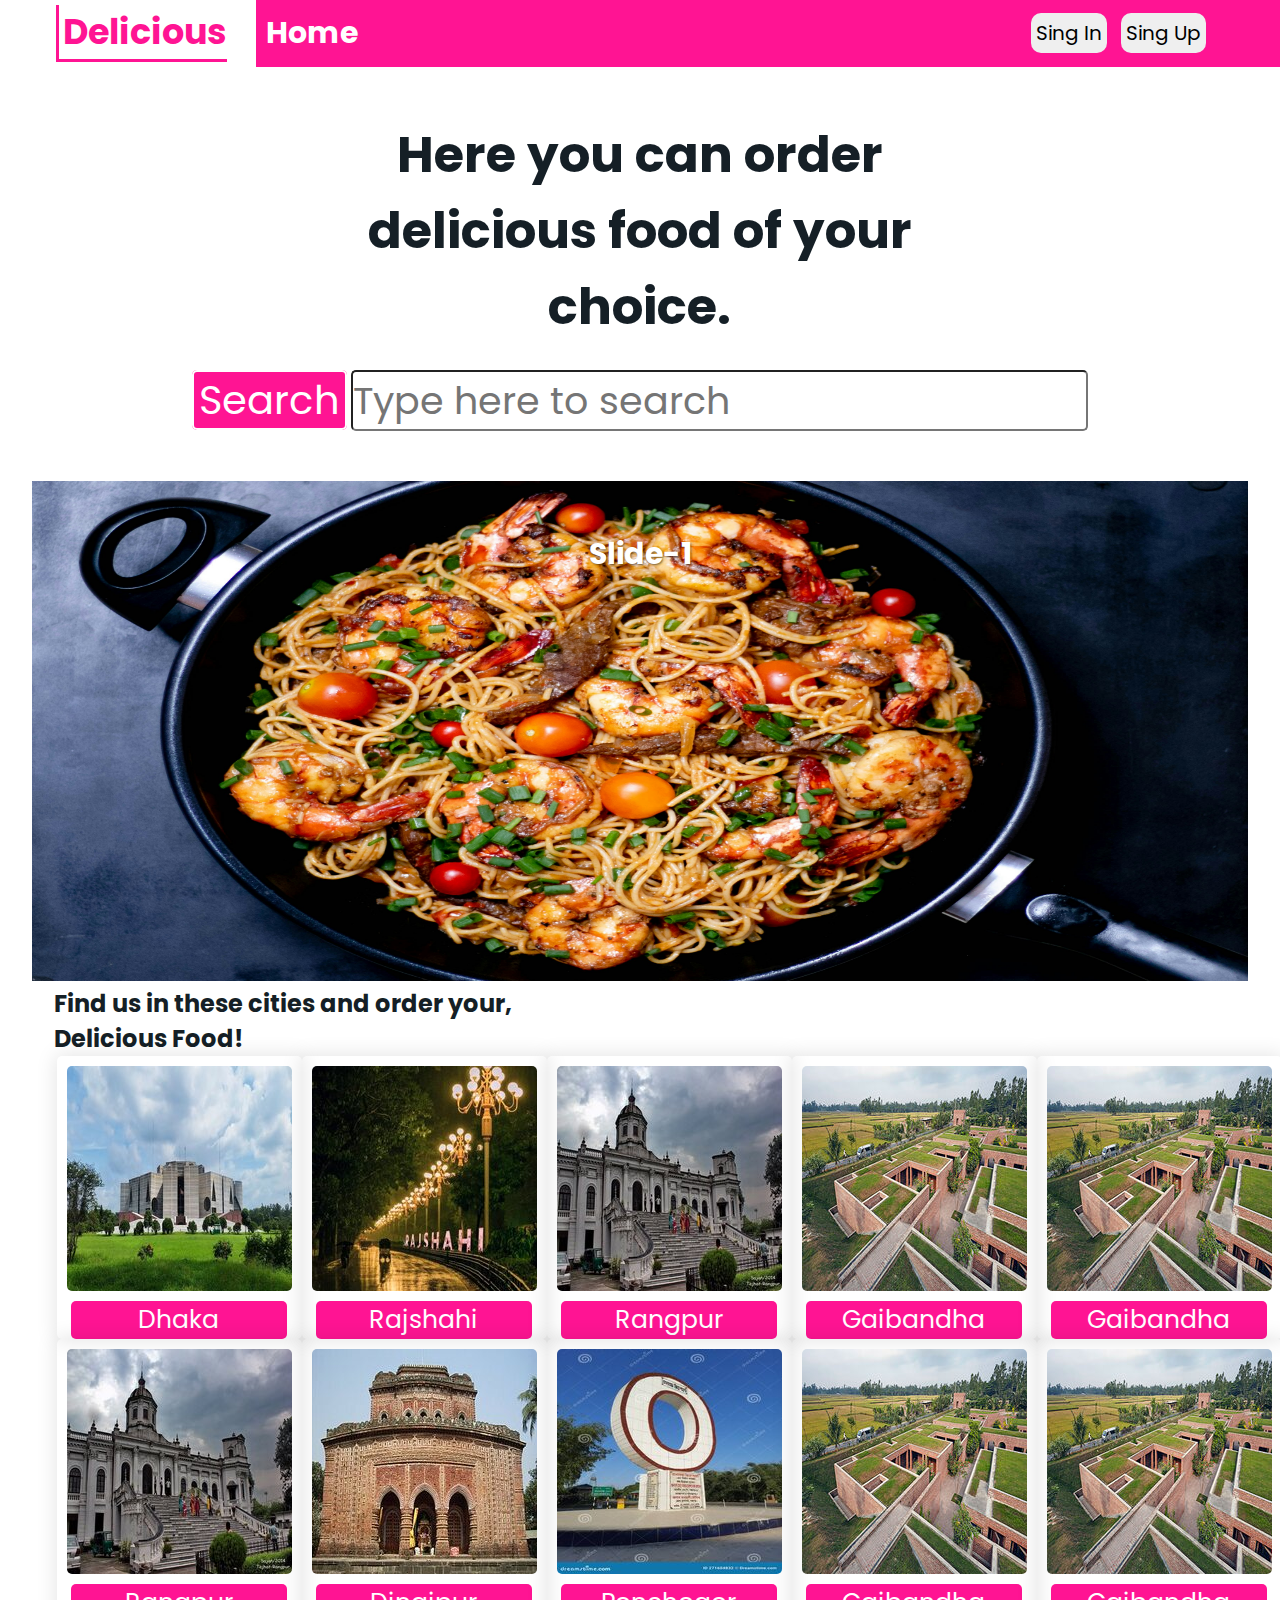
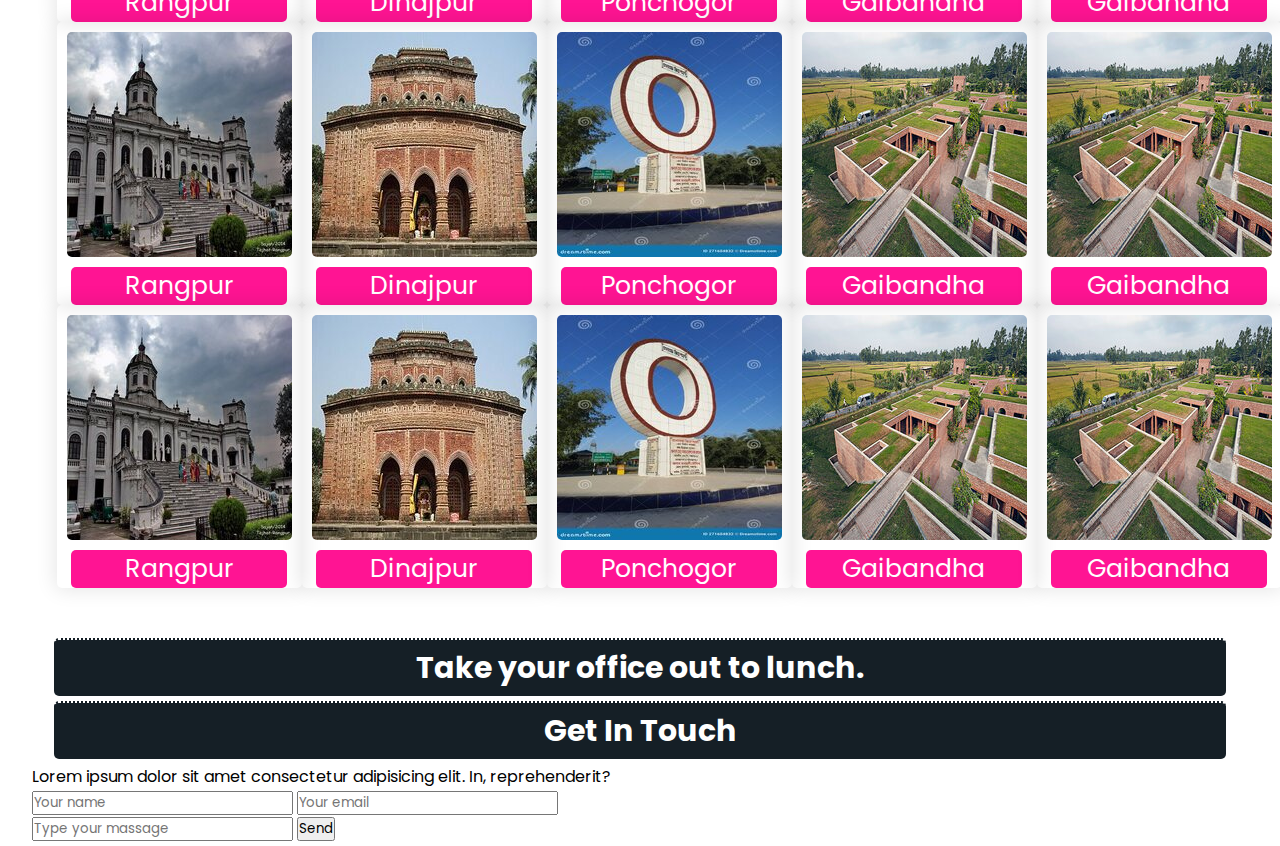
==== index.html @ 77c3c4f9 "new" ====
<!DOCTYPE html>
<html lang="en">
<head>
    <meta charset="UTF-8">
    <meta name="viewport" content="width=device-width, initial-scale=1.0">
    <title>Delicious Food</title>
    <link rel="stylesheet" href="style.css">
</head>
<body>

    <!-- header -->
    <header>
        <!-- >>>>>logo<<<<<< -->
        <div class="logo">
            <a href="index.html"><h1>Delicious</h1></a>
        </div>
        <!-- >>>>>logo close<<<<<< -->
        <div class="right-nav">
            <a href="index.html"><h1>Home</h1></a>
            <div class="button">
                <button>Sing In</button>
                <button>Sing Up</button>
            </div>
        </div>
    </header>
    <!-- header close -->


    <!-- search-input -->
    <div class="search-input">
        <h1>Here you can order delicious food of your choice.</h1>
        <div class="search">
            <label for="">Search</label>
            <input type="search" placeholder="Type here to search">
        </div>
    </div>
    <!-- search-input close-->

    <!-- food-slider -->
    <div class="slider-conteiner">
        <div class="slider">
            <figure>
                <div class="slide">
                    <a href="#" target="_blank"><h1>Slide-1</h1></a>
                    <img src="silderImage/image1.jpg" alt="Slide">
                </div>
                <div class="slide">
                    <a href="#" target="_blank"><h1>Slide-2</h1></a>
                    <img src="silderImage/image2.jpg" alt="">
                </div>
                <div class="slide">
                    <a href="#" target="_blank"><h1>Slide-3</h1></a>
                    <img src="silderImage/image3.jpg" alt="">
                </div>
                <div class="slide">
                    <a href="#" target="_blank"><h1>Slide-4</h1></a>
                    <img src="silderImage/image4.jpg" alt="">
                </div>
            </figure>
        </div>
    </div>
    <!-- food-slider -->


    <!-- Find us in these cities and order your Delicious Food! main-conteiner -->
    <div class="main-conteiner">
        <h2>Find us in these cities and order your, <p>Delicious Food!</p></h2>
        <div class="culom1">
            <!-- lalmonirhat-Picture -->
            <div class="city">
                <img src="image/dhaka.jpg"
                alt="Dhaka-Picture">
                <div class="city-name">
                    <a href="dhaka.html"
                    target="_blank">Dhaka</a>
                </div>
            </div>
            <div class="city">
                <img src="image/Rajshahi.jpg"
                alt="Rajshahi-picture">
                <div class="city-name">
                    <a href="rajshahi.html"
                    target="_blank">Rajshahi</a>
                </div>
            </div>
            <div class="city">
                <img src="image/Rangpur.jpg"
                alt="Rangpur-Picture">
                <div class="city-name">
                    <a href="rangpur.html"
                    target="_blank">Rangpur</a>
                </div>
            </div>
            <div class="city">
                <img src="image/gaibandh.jpg"
                alt="gaibandha-picture">
                <div class="city-name">
                    <a href="https://bn.wikipedia.org/wiki/%E0%A6%A6%E0%A6%BF%E0%A6%A8%E0%A6%BE%E0%A6%9C%E0%A6%AA%E0%A7%81%E0%A6%B0_%E0%A6%9C%E0%A7%87%E0%A6%B2%E0%A6%BE"
                    target="_blank">Gaibandha</a>
                </div>
            </div>
            <div class="city">
                <img src="image/gaibandh.jpg"
                alt="gaibandha-picture">
                <div class="city-name">
                    <a href="https://bn.wikipedia.org/wiki/%E0%A6%A6%E0%A6%BF%E0%A6%A8%E0%A6%BE%E0%A6%9C%E0%A6%AA%E0%A7%81%E0%A6%B0_%E0%A6%9C%E0%A7%87%E0%A6%B2%E0%A6%BE"
                    target="_blank">Gaibandha</a>
                </div>
            </div>
        </div>
        <div class="culom2">
            <!-- lalmonirhat-Picture -->
            <div class="city">
                <img src="image/Rangpur.jpg"
                alt="rangpur-Picture">
                <div class="city-name">
                    <a href="rangpur.html"
                    target="_blank">Rangpur</a>
                </div>
            </div>
            <div class="city">
                <img src="image/dinajpur.jpg"
                alt="dinajpur-picture">
                <div class="city-name">
                    <a href="Dinajpur.html"
                    target="_blank">Dinajpur</a>
                </div>
            </div>
            <div class="city">
                <img src="image/ponchogor.jpg"
                alt="ponchogor-Picture">
                <div class="city-name">
                    <a href="https://bn.wikipedia.org/wiki/%E0%A6%B2%E0%A6%BE%E0%A6%B2%E0%A6%AE%E0%A6%A8%E0%A6%BF%E0%A6%B0%E0%A6%B9%E0%A6%BE%E0%A6%9F_%E0%A6%9C%E0%A7%87%E0%A6%B2%E0%A6%BE"
                    target="_blank">Ponchogor</a>
                </div>
            </div>
            <div class="city">
                <img src="image/gaibandh.jpg"
                alt="gaibandha-picture">
                <div class="city-name">
                    <a href="https://bn.wikipedia.org/wiki/%E0%A6%A6%E0%A6%BF%E0%A6%A8%E0%A6%BE%E0%A6%9C%E0%A6%AA%E0%A7%81%E0%A6%B0_%E0%A6%9C%E0%A7%87%E0%A6%B2%E0%A6%BE"
                    target="_blank">Gaibandha</a>
                </div>
            </div>
            <div class="city">
                <img src="image/gaibandh.jpg"
                alt="gaibandha-picture">
                <div class="city-name">
                    <a href="https://bn.wikipedia.org/wiki/%E0%A6%A6%E0%A6%BF%E0%A6%A8%E0%A6%BE%E0%A6%9C%E0%A6%AA%E0%A7%81%E0%A6%B0_%E0%A6%9C%E0%A7%87%E0%A6%B2%E0%A6%BE"
                    target="_blank">Gaibandha</a>
                </div>
            </div>
        </div>
        <div class="culom1">
            <!-- lalmonirhat-Picture -->
            <div class="city">
                <img src="image/Rangpur.jpg"
                alt="rangpur-Picture">
                <div class="city-name">
                    <a href="rangpur.html"
                    target="_blank">Rangpur</a>
                </div>
            </div>
            <div class="city">
                <img src="image/dinajpur.jpg"
                alt="dinajpur-picture">
                <div class="city-name">
                    <a href="Dinajpur.html"
                    target="_blank">Dinajpur</a>
                </div>
            </div>
            <div class="city">
                <img src="image/ponchogor.jpg"
                alt="ponchogor-Picture">
                <div class="city-name">
                    <a href="https://bn.wikipedia.org/wiki/%E0%A6%B2%E0%A6%BE%E0%A6%B2%E0%A6%AE%E0%A6%A8%E0%A6%BF%E0%A6%B0%E0%A6%B9%E0%A6%BE%E0%A6%9F_%E0%A6%9C%E0%A7%87%E0%A6%B2%E0%A6%BE"
                    target="_blank">Ponchogor</a>
                </div>
            </div>
            <div class="city">
                <img src="image/gaibandh.jpg"
                alt="gaibandha-picture">
                <div class="city-name">
                    <a href="https://bn.wikipedia.org/wiki/%E0%A6%A6%E0%A6%BF%E0%A6%A8%E0%A6%BE%E0%A6%9C%E0%A6%AA%E0%A7%81%E0%A6%B0_%E0%A6%9C%E0%A7%87%E0%A6%B2%E0%A6%BE"
                    target="_blank">Gaibandha</a>
                </div>
            </div>
            <div class="city">
                <img src="image/gaibandh.jpg"
                alt="gaibandha-picture">
                <div class="city-name">
                    <a href="https://bn.wikipedia.org/wiki/%E0%A6%A6%E0%A6%BF%E0%A6%A8%E0%A6%BE%E0%A6%9C%E0%A6%AA%E0%A7%81%E0%A6%B0_%E0%A6%9C%E0%A7%87%E0%A6%B2%E0%A6%BE"
                    target="_blank">Gaibandha</a>
                </div>
            </div>
        </div>
        <div class="culom2">
            <!-- lalmonirhat-Picture -->
            <div class="city">
                <img src="image/Rangpur.jpg"
                alt="rangpur-Picture">
                <div class="city-name">
                    <a href="rangpur.html"
                    target="_blank">Rangpur</a>
                </div>
            </div>
            <div class="city">
                <img src="image/dinajpur.jpg"
                alt="dinajpur-picture">
                <div class="city-name">
                    <a href="Dinajpur.html"
                    target="_blank">Dinajpur</a>
                </div>
            </div>
            <div class="city">
                <img src="image/ponchogor.jpg"
                alt="ponchogor-Picture">
                <div class="city-name">
                    <a href="https://bn.wikipedia.org/wiki/%E0%A6%B2%E0%A6%BE%E0%A6%B2%E0%A6%AE%E0%A6%A8%E0%A6%BF%E0%A6%B0%E0%A6%B9%E0%A6%BE%E0%A6%9F_%E0%A6%9C%E0%A7%87%E0%A6%B2%E0%A6%BE"
                    target="_blank">Ponchogor</a>
                </div>
            </div>
            <div class="city">
                <img src="image/gaibandh.jpg"
                alt="gaibandha-picture">
                <div class="city-name">
                    <a href="https://bn.wikipedia.org/wiki/%E0%A6%A6%E0%A6%BF%E0%A6%A8%E0%A6%BE%E0%A6%9C%E0%A6%AA%E0%A7%81%E0%A6%B0_%E0%A6%9C%E0%A7%87%E0%A6%B2%E0%A6%BE"
                    target="_blank">Gaibandha</a>
                </div>
            </div>
            <div class="city">
                <img src="image/gaibandh.jpg"
                alt="gaibandha-picture">
                <div class="city-name">
                    <a href="https://bn.wikipedia.org/wiki/%E0%A6%A6%E0%A6%BF%E0%A6%A8%E0%A6%BE%E0%A6%9C%E0%A6%AA%E0%A7%81%E0%A6%B0_%E0%A6%9C%E0%A7%87%E0%A6%B2%E0%A6%BE"
                    target="_blank">Gaibandha</a>
                </div>
            </div>
        </div>

    <!-- footer-section -->
    <footer class="footer">
        <div class="footer-logo">
            <!-- top-footer open -->
            <div class="top-footer">
                <h1>Take your office out to lunch.</h1>

                
            </div>
            <!-- top-footer open -->
            <!-- buttom-footer open -->
            <div class="buttom-footer">
                <div class="user-massage">
                    <h1>Get In Touch</h1>
                    <span>Lorem ipsum dolor sit amet consectetur adipisicing elit. In, reprehenderit?</span>
                    <div class="input-box">
                        <div class="name-email">
                            <input id="name" type="text" placeholder="Your name" >
                            <input id="email" type="email" placeholder="Your email">
                        </div>
                        <input id="massage" type="text" placeholder="Type your massage" >
                        <input id="button" type="button" name="" value="Send">
                    </div>
                </div>
            </div>
            <!-- buttom-footer close -->
            <!-- <div class="logo">
                <h1>Delicious</h1>
            </div> -->
        </div>
    </footer>
</body>
</html>
---- style.css ----
@import url('https://fonts.googleapis.com/css2?family=Oswald:wght@700&family=Poppins:ital,wght@0,200;0,300;0,400;0,500;0,700;0,800;0,900;1,700&display=swap');
*{
    margin: 0%;
    padding: 0%;
    font-family: 'Poppins', sans-serif;

}
:root{
    --color1: #FF1493;
    --color2: #EE82EE;
    --color3: #ffffff;
    --color4: #151f26;
    --color5: red;
}
header{
    background-color: var(--color1);
    width: 100%;
    display: flex;
    position: sticky;
    top: 0%;
    /* z-index: 100; */
}
.right-nav{
    width: 75%;
    justify-content: space-between;
    /* background-color: #151f26; */
    display: flex;
}
button{
    font-size: 20px;
    border-radius: 10px;
    border: none;
    margin-top: 13px;
    margin-right: 10px;
    padding: 5px;
    font-family: 'Poppins', sans-serif;
    transition: 0.8s;
}
.button button:hover{
    background-color: var(--color1);
    color: var(--color3);
    border: 0.1px solid #ffffff;
}
.right-nav h1{
    cursor: pointer;
    color: var(--color3);
    display: inline-block;
    font-size: 30px;
    margin-left: 10px;
    margin-top: 10px;
    font-family: 'Poppins', sans-serif;
}
.logo{
    width: 20%;
    background-color: var(--color3);
    align-items: center;
}
.logo h1{
    /* font-family: 'Oswald', sans-serif; */
    font-family: 'Poppins', sans-serif;
    font-size: 35px;
    color: var(--color1);
    margin: 5px 0px 5px 56px;
    padding: 0px 0px 1px 4px;
    /* text-align: center; */
    display: inline-block;
    border-left: 3px solid #FF1493;
    border-bottom: 3px solid #FF1493;
    cursor: pointer;
}

.logo h1:hover{
    color: rgb(255, 0, 0);
    border-color: rgb(255, 0, 0);
    transition: 0.8s;
}
.search-input{
    width: 80%;
    /* background-color: aqua; */
    margin:50px auto;
}
.search-input h1{
    font-size: 50px;
    text-align: center;
    width: 70%;
    margin: 2px auto;
    padding-bottom: 20px;
    font-family: 'Poppins', sans-serif;
    transition: 0.8s;
    color: var(--color4);
}
.search-input h1:hover{
    color: var(--color1);
}
.search{
    /* align-items: center; */
    margin: 5px auto;
    text-align: center;
    display: block;
}
.search label{
    background-color: var(--color1);
    border: 2px solid;
    color: var(--color3);
    font-size: 40px;
    transition: 0.9s;
    border-radius: 5px;
    padding: 0px 5px;

}
.search input{
    font-size: 38px;
    border-radius: 5px;
    /* border-left: none; */
}
.search label:hover{
    color: var(--color1);
    background-color: var(--color3);
}
/* 
*{
    margin: 0;
    padding: 0; 
} */
.slider-conteiner{
    width: 95%;
    margin: auto;
}
.slider{
    width: 100%;
    height: 500px;
    overflow: hidden;
    margin: 5px auto;
}
figure{
    position: relative;
    /* top: 20px; */
    width: 400%; /*width dikali slide*/
    animation: 30s slide infinite;
}
.slide{
    position: relative;
    width: 25%;/*width dibagi slide*/
    float: left;
}
.slide h1{
    position: absolute;
    font-size: 30px;
    width: 100%;
    color: #ffff;
    text-align: center;
    margin-top: 50px;
    text-shadow: 1px 1px 2px rgba(0, 0, 0, 0.5);
}
.slider img{
    /* top: 20%; */
    width: 100%;
    height: 500px;
}
@keyframes slide{
    0%{
        left: 0;
    }
    10%{
        left: 0;
    }
    20%{
        left:-100%;
    }
    30%{
        left:-100%;
    }
    40%{
        left:-200%;
    }
    50%{
        left:-200%;
    }
    55%{
        left:-300%;
    }
    65%{
        left:-300%;
    }
    66%{
        left:-300%;
    }
    74%{
        left:-200%;
    }
    75%{
        left:-200%;
    }
    85%{
        left:-100%;
    }
    90%{
        left:0;
    }
    100%{
        left:0;
    }
}
/* text-align: center;
align-item:center;
margin:auto; */
.main-conteiner{
    width: 95%;
    margin: 5px auto;
    /* background-color: #151f26; */
}
.main-conteiner h2{
    font-family: 'Poppins', sans-serif;
    display:block;
    cursor: pointer;
    padding-left: 22px;
    color: var(--color4);
}
.main-conteiner p{
    transition: 0.8s;
    display: block;
}
.main-conteiner p:hover{
    font-size: 25px;
    color: var(--color1);
}
.main-conteiner h1{
    top: 100px;
    font-size: 30px;
    background-color: var(--color4);
    font-family: 'Poppins', sans-serif;
    margin: 5px 22px;
    padding: 5px;
    text-align: center;
    color: var(--color3);
    transition: 0.9s;
    border-radius: 5px; 
}
.main-conteiner h1:hover{
    background-color: var(--color2);
    color: var(--color4);
}
.main-conteiner .city{
    /* margin: 20px; */
    /* width: ; */
    box-shadow: 0 0 20px 2px rgba(0, 0, 0, .1);
    transition: 1s;
    border-radius: 5px;
    /* height: 270px; */
    /* background-color: #151f26;  */
}
.main-conteiner .city img{
    /* border: 2px solid #151f26; */
    margin: 10px;
    /* margin-top: 5px; */
    border-radius: 5px;
    display: block;
}
.main-conteiner .city:hover{
    transform: scale(1.1);
    /* z-index: 2; */
}
.main-conteiner .city .city-name a{
    font-family: 'Poppins', sans-serif;
    margin-left: 14px;
    margin-top: 5px;
    text-decoration: none;
    display: block;
    width: 88%;
    font-size: 25px;
    border: none;
    margin-right: 13px;
    border-radius: 5px;
    color: var(--color3);
    text-align: center;
    transition: 0.8s;
    background-color: var(--color1);
}
.main-conteiner .city .city-name a:hover{
    color: var(--color1);
    background-color: var(--color3);
    border: 2px solid #FF1493;
}
.culom1, .culom2, .culom3{
    display: flex;
    /* margin-top: 10px; */
    align-items: center;
    padding-left: 25px;
}
.culom1-2,.culom2-2, .culom2-3{
    margin: 0px auto;
    width: 96%;
    display: flex;
    /* background-color: #151f26; */
    text-align: center;
    /* padding-left: 270px; */
}


/* footer menu */
/* footer menu */
/* footer menu */
/* footer menu */
.footer{
    width: 100%;
    /* height: 50vh; */
    /* background-color: var(--color4); */
    margin-top: 50px;
}
.footer h1{
    text-align: center;
    border-top: 2px dotted;
}
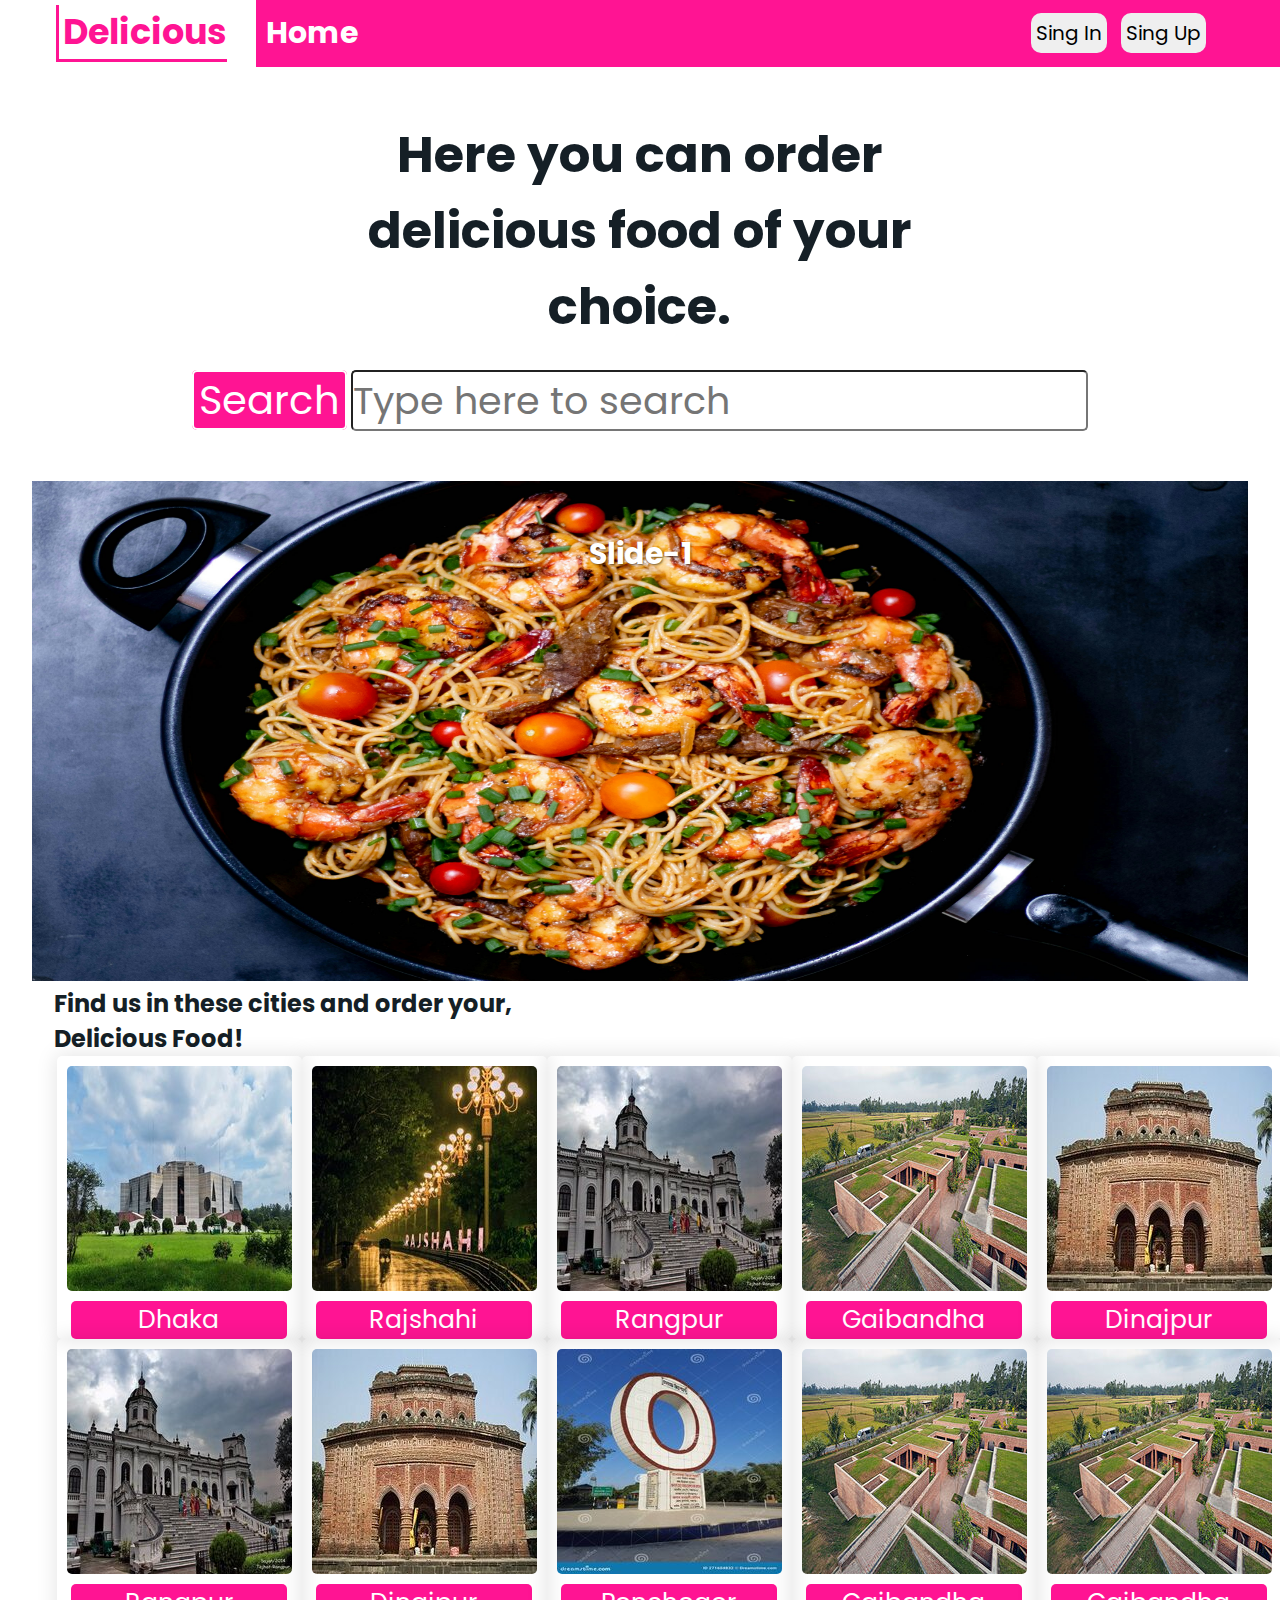
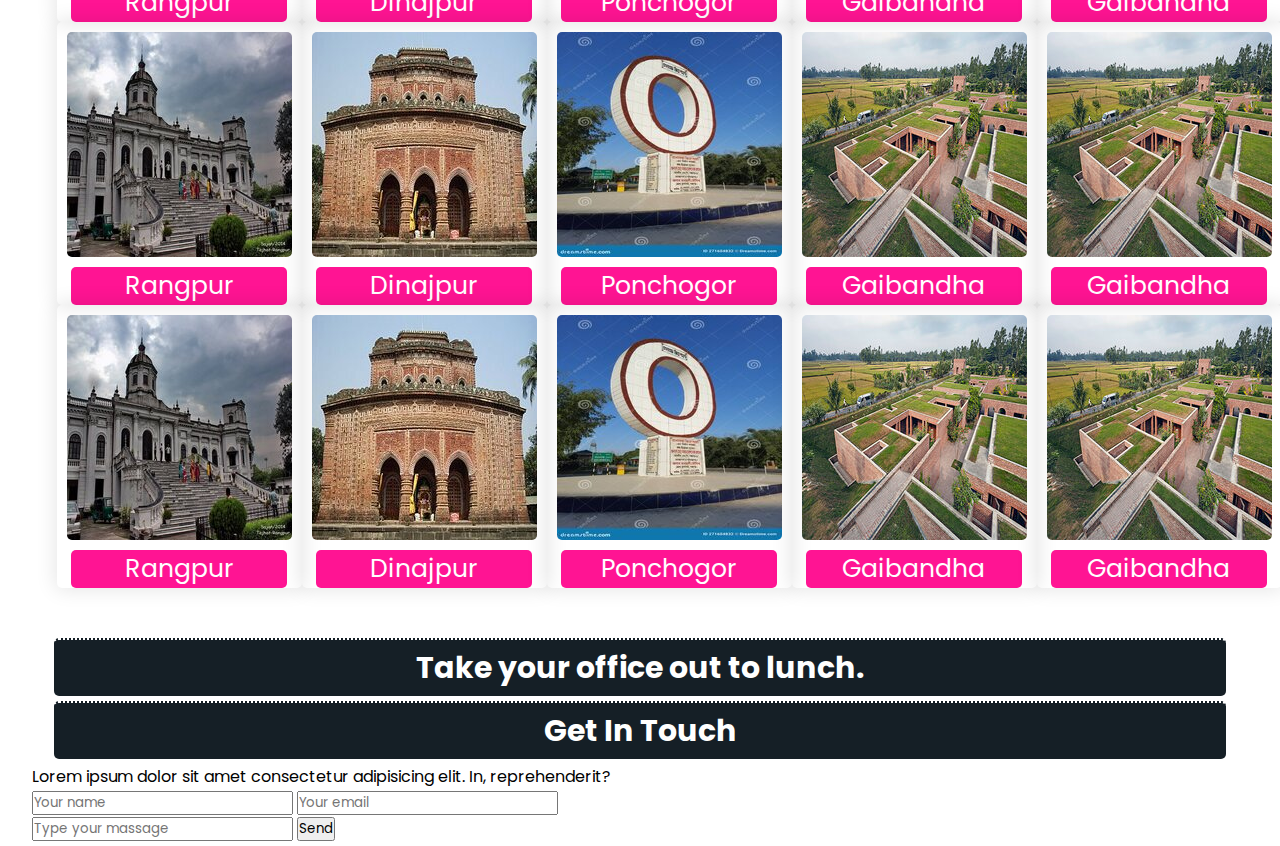
==== commit ee73e80d: "new" ====
--- a/index.html
+++ b/index.html
@@ -95,16 +95,16 @@
                 <img src="image/gaibandh.jpg"
                 alt="gaibandha-picture">
                 <div class="city-name">
-                    <a href="https://bn.wikipedia.org/wiki/%E0%A6%A6%E0%A6%BF%E0%A6%A8%E0%A6%BE%E0%A6%9C%E0%A6%AA%E0%A7%81%E0%A6%B0_%E0%A6%9C%E0%A7%87%E0%A6%B2%E0%A6%BE"
-                    target="_blank">Gaibandha</a>
-                </div>
-            </div>
-            <div class="city">
-                <img src="image/gaibandh.jpg"
-                alt="gaibandha-picture">
-                <div class="city-name">
-                    <a href="https://bn.wikipedia.org/wiki/%E0%A6%A6%E0%A6%BF%E0%A6%A8%E0%A6%BE%E0%A6%9C%E0%A6%AA%E0%A7%81%E0%A6%B0_%E0%A6%9C%E0%A7%87%E0%A6%B2%E0%A6%BE"
-                    target="_blank">Gaibandha</a>
+                    <a href="gaibandha.html"
+                    target="_blank">Gaibandha</a>
+                </div>
+            </div>
+            <div class="city">
+                <img src="image/dinajpur.jpg"
+                alt="Dinajpur-picture">
+                <div class="city-name">
+                    <a href="dinajpur.html"
+                    target="_blank">Dinajpur</a>
                 </div>
             </div>
         </div>
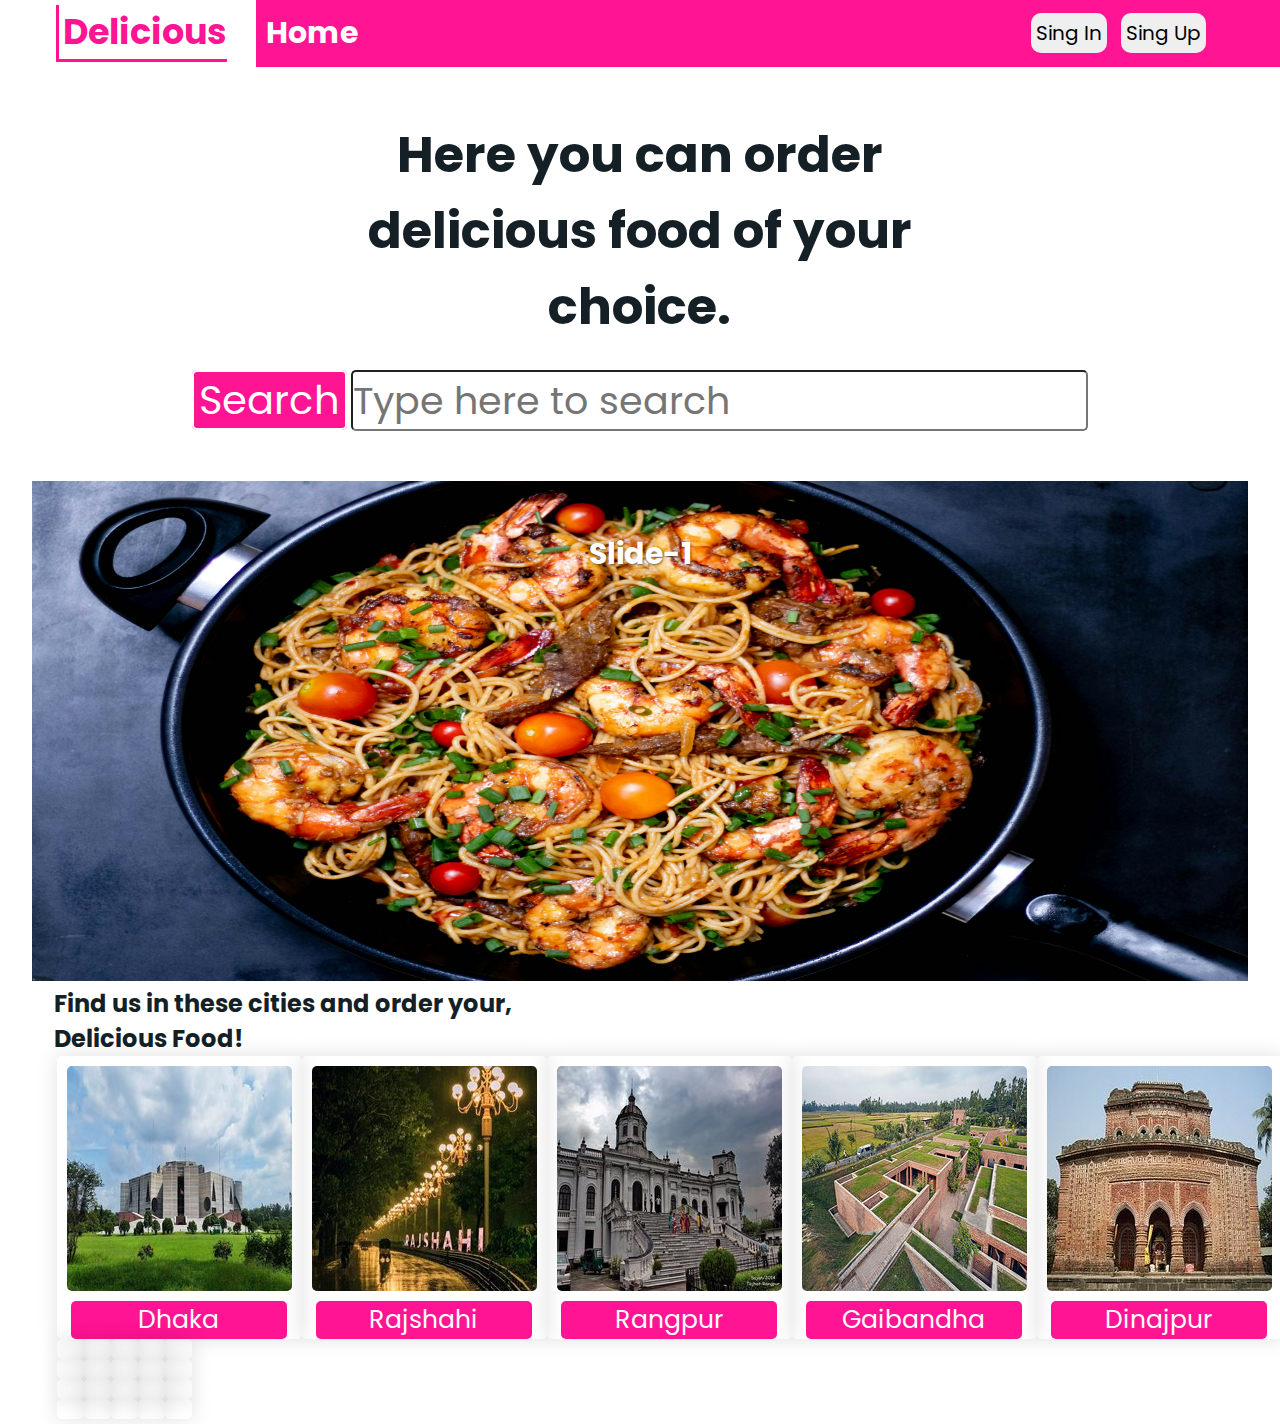
==== commit 0400439a: "new" ====
--- a/index.html
+++ b/index.html
@@ -66,7 +66,6 @@
     <div class="main-conteiner">
         <h2>Find us in these cities and order your, <p>Delicious Food!</p></h2>
         <div class="culom1">
-            <!-- lalmonirhat-Picture -->
             <div class="city">
                 <img src="image/dhaka.jpg"
                 alt="Dhaka-Picture">
@@ -109,165 +108,177 @@
             </div>
         </div>
         <div class="culom2">
-            <!-- lalmonirhat-Picture -->
-            <div class="city">
-                <img src="image/Rangpur.jpg"
-                alt="rangpur-Picture">
-                <div class="city-name">
-                    <a href="rangpur.html"
-                    target="_blank">Rangpur</a>
-                </div>
-            </div>
-            <div class="city">
-                <img src="image/dinajpur.jpg"
-                alt="dinajpur-picture">
-                <div class="city-name">
-                    <a href="Dinajpur.html"
-                    target="_blank">Dinajpur</a>
-                </div>
-            </div>
-            <div class="city">
-                <img src="image/ponchogor.jpg"
-                alt="ponchogor-Picture">
-                <div class="city-name">
-                    <a href="https://bn.wikipedia.org/wiki/%E0%A6%B2%E0%A6%BE%E0%A6%B2%E0%A6%AE%E0%A6%A8%E0%A6%BF%E0%A6%B0%E0%A6%B9%E0%A6%BE%E0%A6%9F_%E0%A6%9C%E0%A7%87%E0%A6%B2%E0%A6%BE"
-                    target="_blank">Ponchogor</a>
-                </div>
-            </div>
-            <div class="city">
-                <img src="image/gaibandh.jpg"
-                alt="gaibandha-picture">
-                <div class="city-name">
-                    <a href="https://bn.wikipedia.org/wiki/%E0%A6%A6%E0%A6%BF%E0%A6%A8%E0%A6%BE%E0%A6%9C%E0%A6%AA%E0%A7%81%E0%A6%B0_%E0%A6%9C%E0%A7%87%E0%A6%B2%E0%A6%BE"
-                    target="_blank">Gaibandha</a>
-                </div>
-            </div>
-            <div class="city">
-                <img src="image/gaibandh.jpg"
-                alt="gaibandha-picture">
-                <div class="city-name">
-                    <a href="https://bn.wikipedia.org/wiki/%E0%A6%A6%E0%A6%BF%E0%A6%A8%E0%A6%BE%E0%A6%9C%E0%A6%AA%E0%A7%81%E0%A6%B0_%E0%A6%9C%E0%A7%87%E0%A6%B2%E0%A6%BE"
-                    target="_blank">Gaibandha</a>
+            <div class="city">
+                <img src="image/"
+                alt="">
+                <div class="city-name">
+                    <a href="#"
+                    target="_blank"></a>
+                </div>
+            </div>
+            <div class="city">
+                <img src="image/"
+                alt="">
+                <div class="city-name">
+                    <a href="#"
+                    target="_blank"></a>
+                </div>
+            </div>
+            <div class="city">
+                <img src="image/"
+                alt="">
+                <div class="city-name">
+                    <a href="#"
+                    target="_blank"></a>
+                </div>
+            </div>
+            <div class="city">
+                <img src="image/"
+                alt="">
+                <div class="city-name">
+                    <a href="#"
+                    target="_blank"></a>
+                </div>
+            </div>
+            <div class="city">
+                <img src="image/"
+                alt="">
+                <div class="city-name">
+                    <a href="#"
+                    target="_blank"></a>
                 </div>
             </div>
         </div>
         <div class="culom1">
-            <!-- lalmonirhat-Picture -->
-            <div class="city">
-                <img src="image/Rangpur.jpg"
-                alt="rangpur-Picture">
-                <div class="city-name">
-                    <a href="rangpur.html"
-                    target="_blank">Rangpur</a>
-                </div>
-            </div>
-            <div class="city">
-                <img src="image/dinajpur.jpg"
-                alt="dinajpur-picture">
-                <div class="city-name">
-                    <a href="Dinajpur.html"
-                    target="_blank">Dinajpur</a>
-                </div>
-            </div>
-            <div class="city">
-                <img src="image/ponchogor.jpg"
-                alt="ponchogor-Picture">
-                <div class="city-name">
-                    <a href="https://bn.wikipedia.org/wiki/%E0%A6%B2%E0%A6%BE%E0%A6%B2%E0%A6%AE%E0%A6%A8%E0%A6%BF%E0%A6%B0%E0%A6%B9%E0%A6%BE%E0%A6%9F_%E0%A6%9C%E0%A7%87%E0%A6%B2%E0%A6%BE"
-                    target="_blank">Ponchogor</a>
-                </div>
-            </div>
-            <div class="city">
-                <img src="image/gaibandh.jpg"
-                alt="gaibandha-picture">
-                <div class="city-name">
-                    <a href="https://bn.wikipedia.org/wiki/%E0%A6%A6%E0%A6%BF%E0%A6%A8%E0%A6%BE%E0%A6%9C%E0%A6%AA%E0%A7%81%E0%A6%B0_%E0%A6%9C%E0%A7%87%E0%A6%B2%E0%A6%BE"
-                    target="_blank">Gaibandha</a>
-                </div>
-            </div>
-            <div class="city">
-                <img src="image/gaibandh.jpg"
-                alt="gaibandha-picture">
-                <div class="city-name">
-                    <a href="https://bn.wikipedia.org/wiki/%E0%A6%A6%E0%A6%BF%E0%A6%A8%E0%A6%BE%E0%A6%9C%E0%A6%AA%E0%A7%81%E0%A6%B0_%E0%A6%9C%E0%A7%87%E0%A6%B2%E0%A6%BE"
-                    target="_blank">Gaibandha</a>
+            <div class="city">
+                <img src="image/"
+                alt="">
+                <div class="city-name">
+                    <a href="#"
+                    target="_blank"></a>
+                </div>
+            </div>
+            <div class="city">
+                <img src="image/"
+                alt="">
+                <div class="city-name">
+                    <a href="#"
+                    target="_blank"></a>
+                </div>
+            </div>
+            <div class="city">
+                <img src="image/"
+                alt="">
+                <div class="city-name">
+                    <a href="#"
+                    target="_blank"></a>
+                </div>
+            </div>
+            <div class="city">
+                <img src="image/"
+                alt="">
+                <div class="city-name">
+                    <a href="#"
+                    target="_blank"></a>
+                </div>
+            </div>
+            <div class="city">
+                <img src="image/"
+                alt="">
+                <div class="city-name">
+                    <a href="#"
+                    target="_blank"></a>
                 </div>
             </div>
         </div>
         <div class="culom2">
-            <!-- lalmonirhat-Picture -->
-            <div class="city">
-                <img src="image/Rangpur.jpg"
-                alt="rangpur-Picture">
-                <div class="city-name">
-                    <a href="rangpur.html"
-                    target="_blank">Rangpur</a>
-                </div>
-            </div>
-            <div class="city">
-                <img src="image/dinajpur.jpg"
-                alt="dinajpur-picture">
-                <div class="city-name">
-                    <a href="Dinajpur.html"
-                    target="_blank">Dinajpur</a>
-                </div>
-            </div>
-            <div class="city">
-                <img src="image/ponchogor.jpg"
-                alt="ponchogor-Picture">
-                <div class="city-name">
-                    <a href="https://bn.wikipedia.org/wiki/%E0%A6%B2%E0%A6%BE%E0%A6%B2%E0%A6%AE%E0%A6%A8%E0%A6%BF%E0%A6%B0%E0%A6%B9%E0%A6%BE%E0%A6%9F_%E0%A6%9C%E0%A7%87%E0%A6%B2%E0%A6%BE"
-                    target="_blank">Ponchogor</a>
-                </div>
-            </div>
-            <div class="city">
-                <img src="image/gaibandh.jpg"
-                alt="gaibandha-picture">
-                <div class="city-name">
-                    <a href="https://bn.wikipedia.org/wiki/%E0%A6%A6%E0%A6%BF%E0%A6%A8%E0%A6%BE%E0%A6%9C%E0%A6%AA%E0%A7%81%E0%A6%B0_%E0%A6%9C%E0%A7%87%E0%A6%B2%E0%A6%BE"
-                    target="_blank">Gaibandha</a>
-                </div>
-            </div>
-            <div class="city">
-                <img src="image/gaibandh.jpg"
-                alt="gaibandha-picture">
-                <div class="city-name">
-                    <a href="https://bn.wikipedia.org/wiki/%E0%A6%A6%E0%A6%BF%E0%A6%A8%E0%A6%BE%E0%A6%9C%E0%A6%AA%E0%A7%81%E0%A6%B0_%E0%A6%9C%E0%A7%87%E0%A6%B2%E0%A6%BE"
-                    target="_blank">Gaibandha</a>
-                </div>
-            </div>
-        </div>
-
-    <!-- footer-section -->
-    <footer class="footer">
-        <div class="footer-logo">
-            <!-- top-footer open -->
-            <div class="top-footer">
-                <h1>Take your office out to lunch.</h1>
-
-                
-            </div>
-            <!-- top-footer open -->
-            <!-- buttom-footer open -->
-            <div class="buttom-footer">
-                <div class="user-massage">
-                    <h1>Get In Touch</h1>
-                    <span>Lorem ipsum dolor sit amet consectetur adipisicing elit. In, reprehenderit?</span>
-                    <div class="input-box">
-                        <div class="name-email">
-                            <input id="name" type="text" placeholder="Your name" >
-                            <input id="email" type="email" placeholder="Your email">
-                        </div>
-                        <input id="massage" type="text" placeholder="Type your massage" >
-                        <input id="button" type="button" name="" value="Send">
-                    </div>
-                </div>
-            </div>
+            <div class="city">
+                <img src="image/"
+                alt="">
+                <div class="city-name">
+                    <a href="#"
+                    target="_blank"></a>
+                </div>
+            </div>
+            <div class="city">
+                <img src="image/"
+                alt="">
+                <div class="city-name">
+                    <a href="#"
+                    target="_blank"></a>
+                </div>
+            </div>
+            <div class="city">
+                <img src="image/"
+                alt="">
+                <div class="city-name">
+                    <a href="#"
+                    target="_blank"></a>
+                </div>
+            </div>
+            <div class="city">
+                <img src="image/"
+                alt="">
+                <div class="city-name">
+                    <a href="#"
+                    target="_blank"></a>
+                </div>
+            </div>
+            <div class="city">
+                <img src="image/"
+                alt="">
+                <div class="city-name">
+                    <a href="#"
+                    target="_blank"></a>
+                </div>
+            </div>
+        </div>
+        <div class="culom1">
+            <div class="city">
+                <img src="image/"
+                alt="">
+                <div class="city-name">
+                    <a href="#"
+                    target="_blank"></a>
+                </div>
+            </div>
+            <div class="city">
+                <img src="image/"
+                alt="">
+                <div class="city-name">
+                    <a href="#"
+                    target="_blank"></a>
+                </div>
+            </div>
+            <div class="city">
+                <img src="image/"
+                alt="">
+                <div class="city-name">
+                    <a href="#"
+                    target="_blank"></a>
+                </div>
+            </div>
+            <div class="city">
+                <img src="image/"
+                alt="">
+                <div class="city-name">
+                    <a href="#"
+                    target="_blank"></a>
+                </div>
+            </div>
+            <div class="city">
+                <img src="image/"
+                alt="">
+                <div class="city-name">
+                    <a href="#"
+                    target="_blank"></a>
+                </div>
+            </div>
+        </div>
             <!-- buttom-footer close -->
             <!-- <div class="logo">
                 <h1>Delicious</h1>
             </div> -->
-        </div>
     </footer>
 </body>
 </html>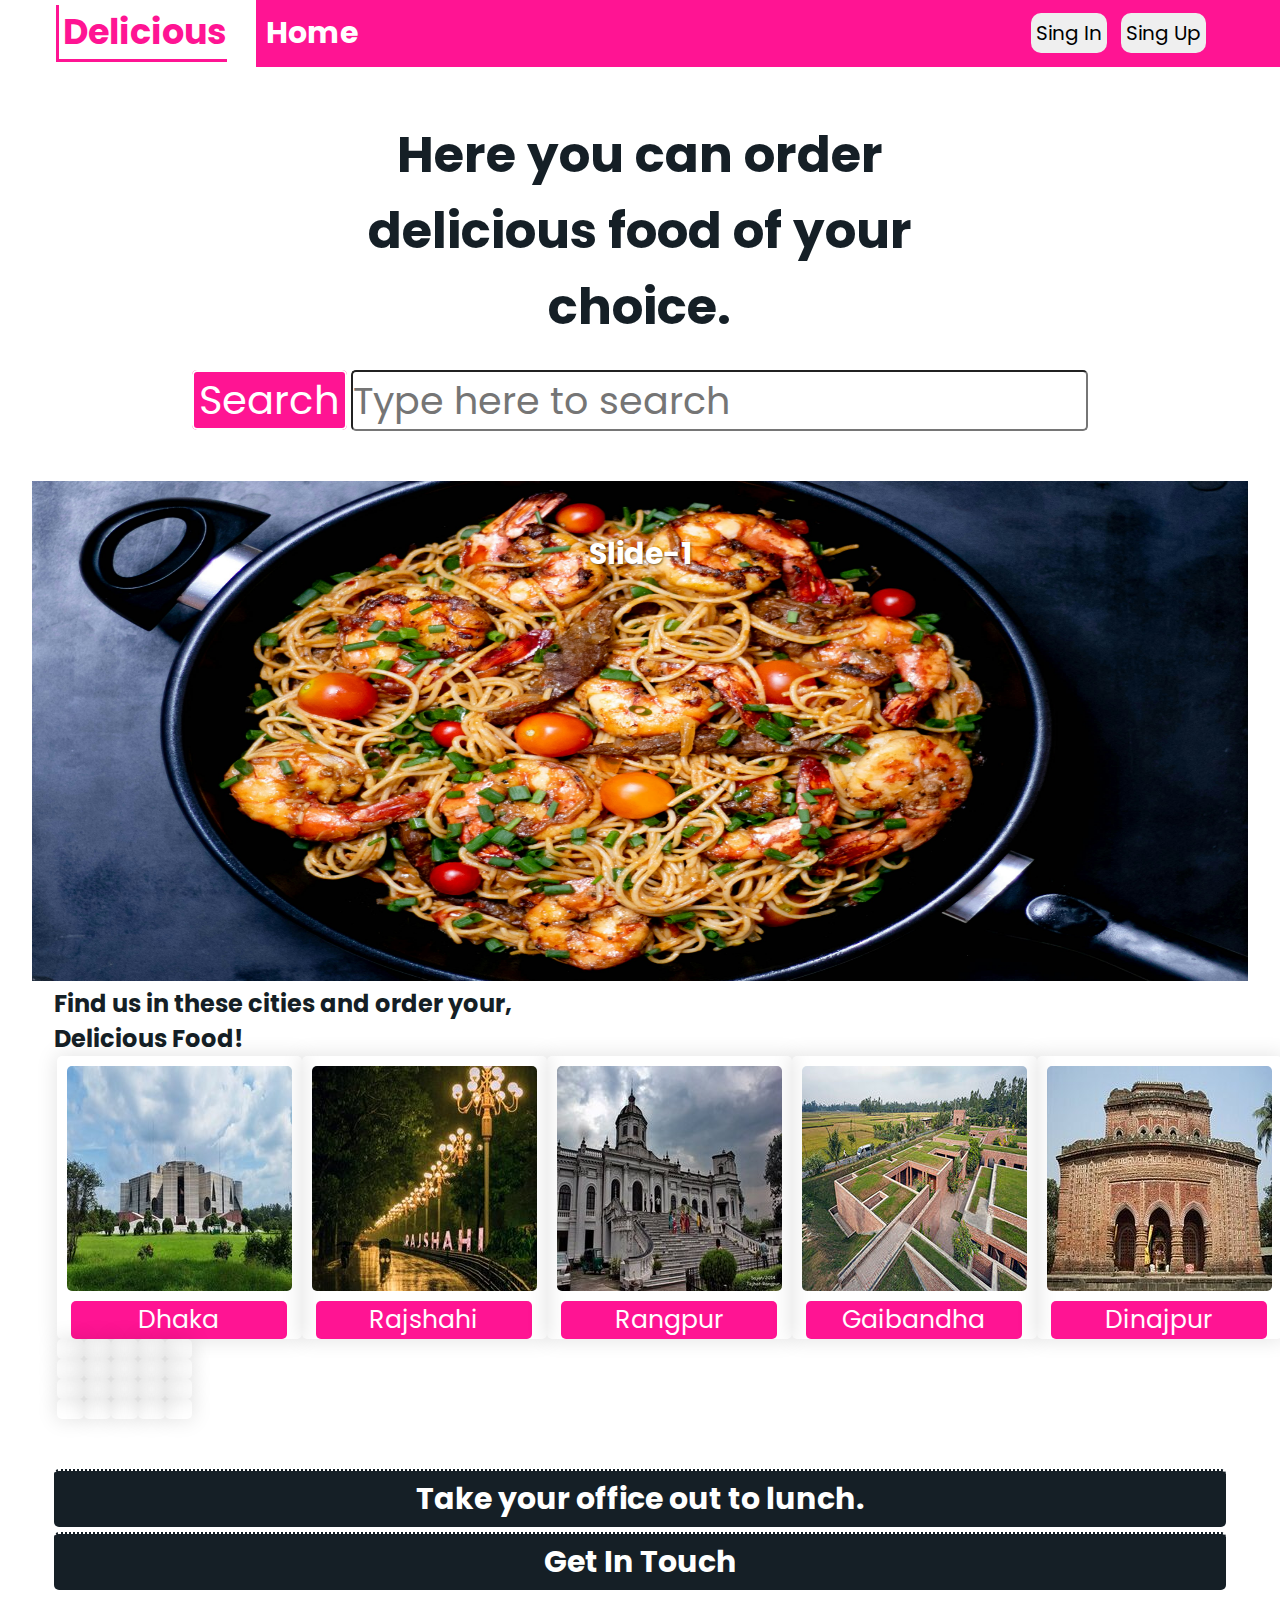
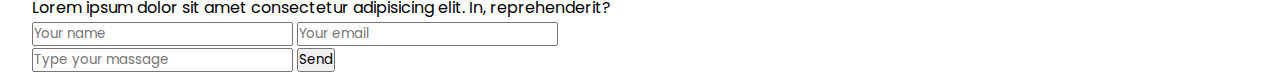
==== commit 2b6b3b9b: "new" ====
--- a/index.html
+++ b/index.html
@@ -275,10 +275,38 @@
                 </div>
             </div>
         </div>
+        
+
+    <!-- footer-section -->
+    <footer class="footer">
+        <div class="footer-logo">
+            <!-- top-footer open -->
+            <div class="top-footer">
+                <h1>Take your office out to lunch.</h1>
+
+                
+            </div>
+            <!-- top-footer open -->
+            <!-- buttom-footer open -->
+            <div class="buttom-footer">
+                <div class="user-massage">
+                    <h1>Get In Touch</h1>
+                    <span>Lorem ipsum dolor sit amet consectetur adipisicing elit. In, reprehenderit?</span>
+                    <div class="input-box">
+                        <div class="name-email">
+                            <input id="name" type="text" placeholder="Your name" >
+                            <input id="email" type="email" placeholder="Your email">
+                        </div>
+                        <input id="massage" type="text" placeholder="Type your massage" >
+                        <input id="button" type="button" name="" value="Send">
+                    </div>
+                </div>
+            </div>
             <!-- buttom-footer close -->
             <!-- <div class="logo">
                 <h1>Delicious</h1>
             </div> -->
+        </div>
     </footer>
 </body>
 </html>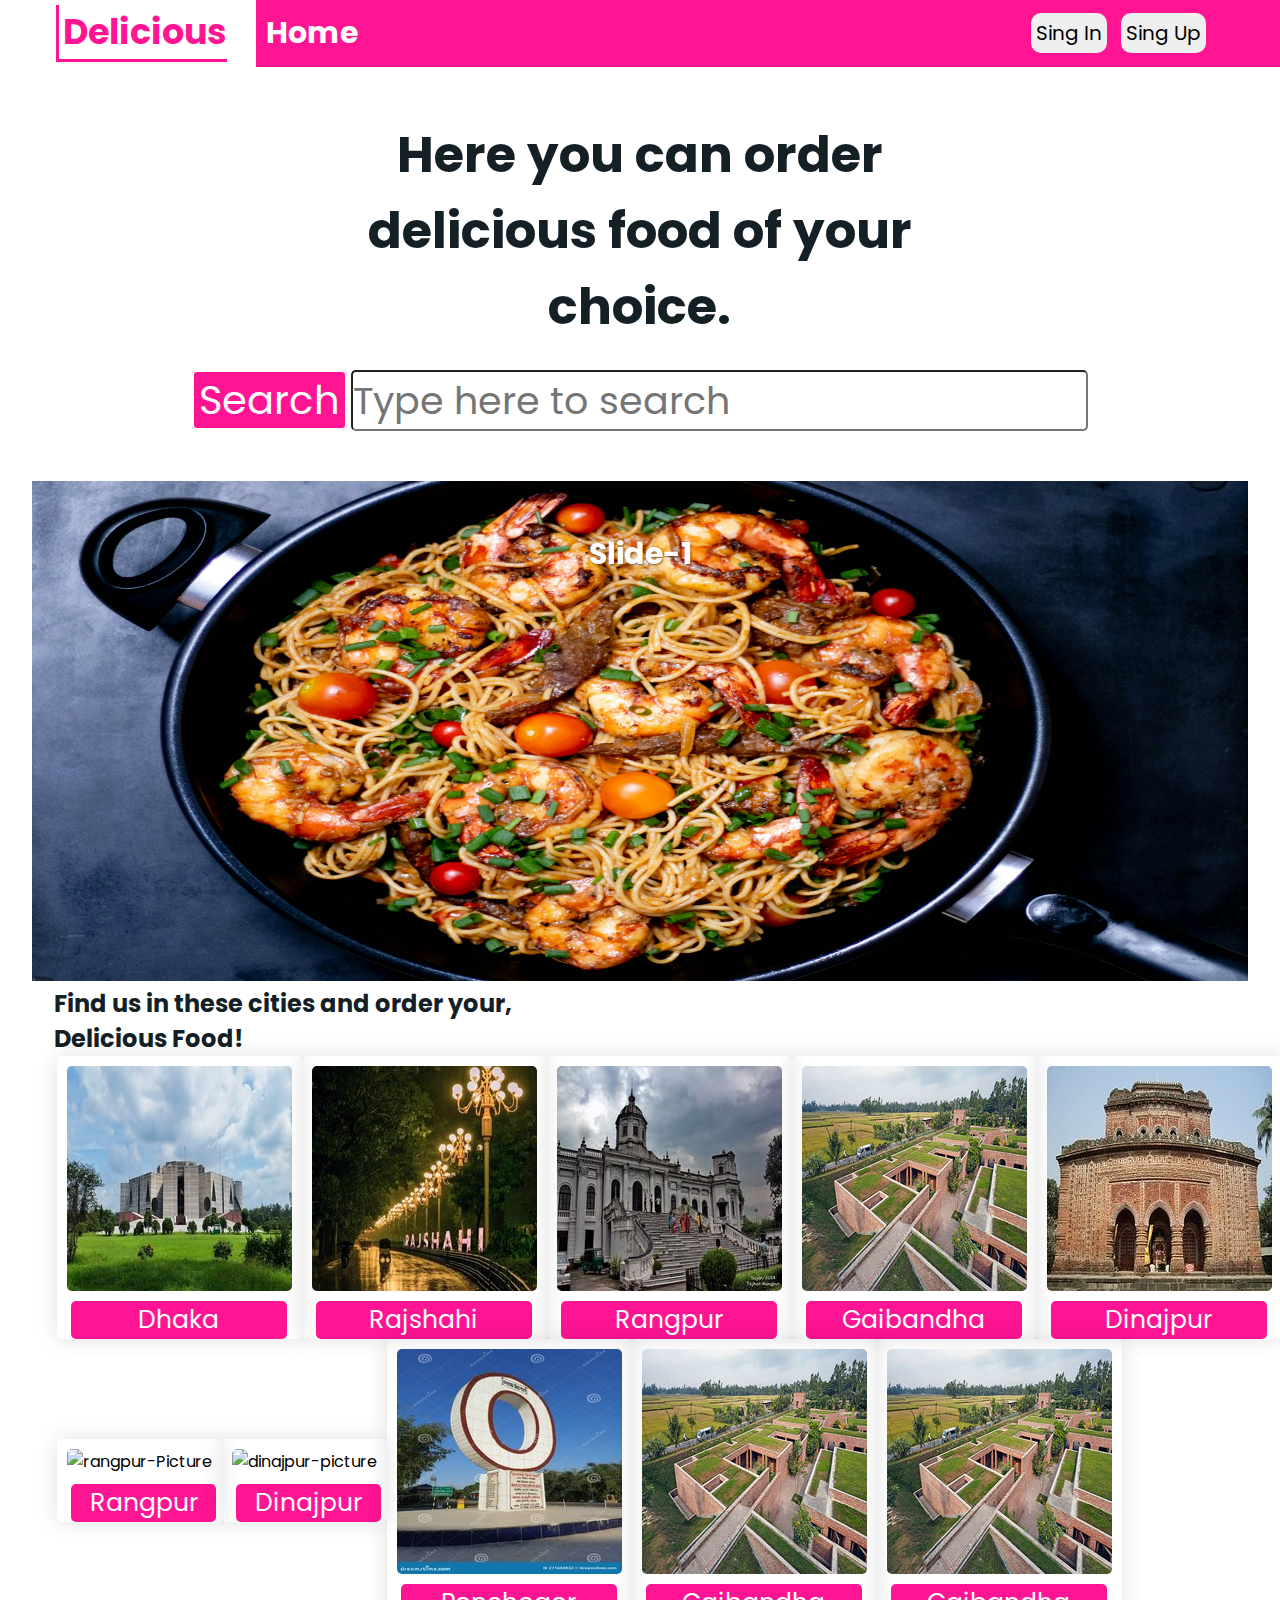
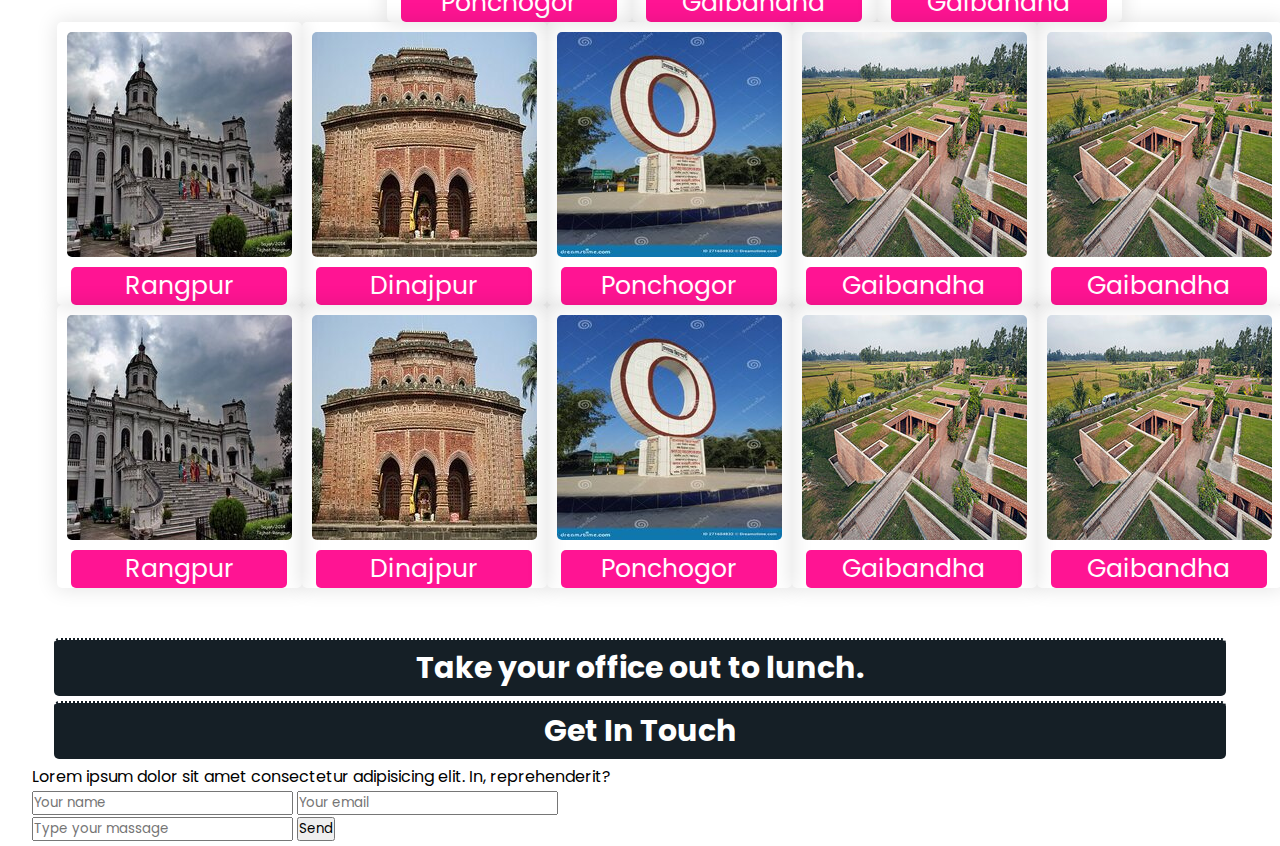
==== commit b5163880: "new" ====
--- a/index.html
+++ b/index.html
@@ -66,6 +66,7 @@
     <div class="main-conteiner">
         <h2>Find us in these cities and order your, <p>Delicious Food!</p></h2>
         <div class="culom1">
+            <!-- lalmonirhat-Picture -->
             <div class="city">
                 <img src="image/dhaka.jpg"
                 alt="Dhaka-Picture">
@@ -108,174 +109,134 @@
             </div>
         </div>
         <div class="culom2">
-            <div class="city">
-                <img src="image/"
-                alt="">
-                <div class="city-name">
-                    <a href="#"
-                    target="_blank"></a>
-                </div>
-            </div>
-            <div class="city">
-                <img src="image/"
-                alt="">
-                <div class="city-name">
-                    <a href="#"
-                    target="_blank"></a>
-                </div>
-            </div>
-            <div class="city">
-                <img src="image/"
-                alt="">
-                <div class="city-name">
-                    <a href="#"
-                    target="_blank"></a>
-                </div>
-            </div>
-            <div class="city">
-                <img src="image/"
-                alt="">
-                <div class="city-name">
-                    <a href="#"
-                    target="_blank"></a>
-                </div>
-            </div>
-            <div class="city">
-                <img src="image/"
-                alt="">
-                <div class="city-name">
-                    <a href="#"
-                    target="_blank"></a>
+            <!-- lalmonirhat-Picture -->
+            <div class="city">
+                <img src="image/mymensingh.jpg"
+                alt="rangpur-Picture">
+                <div class="city-name">
+                    <a href="rangpur.html"
+                    target="_blank">Rangpur</a>
+                </div>
+            </div>
+            <div class="city">
+                <img src="image/m"
+                alt="dinajpur-picture">
+                <div class="city-name">
+                    <a href="Dinajpur.html"
+                    target="_blank">Dinajpur</a>
+                </div>
+            </div>
+            <div class="city">
+                <img src="image/ponchogor.jpg"
+                alt="ponchogor-Picture">
+                <div class="city-name">
+                    <a href="https://bn.wikipedia.org/wiki/%E0%A6%B2%E0%A6%BE%E0%A6%B2%E0%A6%AE%E0%A6%A8%E0%A6%BF%E0%A6%B0%E0%A6%B9%E0%A6%BE%E0%A6%9F_%E0%A6%9C%E0%A7%87%E0%A6%B2%E0%A6%BE"
+                    target="_blank">Ponchogor</a>
+                </div>
+            </div>
+            <div class="city">
+                <img src="image/gaibandh.jpg"
+                alt="gaibandha-picture">
+                <div class="city-name">
+                    <a href="https://bn.wikipedia.org/wiki/%E0%A6%A6%E0%A6%BF%E0%A6%A8%E0%A6%BE%E0%A6%9C%E0%A6%AA%E0%A7%81%E0%A6%B0_%E0%A6%9C%E0%A7%87%E0%A6%B2%E0%A6%BE"
+                    target="_blank">Gaibandha</a>
+                </div>
+            </div>
+            <div class="city">
+                <img src="image/gaibandh.jpg"
+                alt="gaibandha-picture">
+                <div class="city-name">
+                    <a href="https://bn.wikipedia.org/wiki/%E0%A6%A6%E0%A6%BF%E0%A6%A8%E0%A6%BE%E0%A6%9C%E0%A6%AA%E0%A7%81%E0%A6%B0_%E0%A6%9C%E0%A7%87%E0%A6%B2%E0%A6%BE"
+                    target="_blank">Gaibandha</a>
                 </div>
             </div>
         </div>
         <div class="culom1">
-            <div class="city">
-                <img src="image/"
-                alt="">
-                <div class="city-name">
-                    <a href="#"
-                    target="_blank"></a>
-                </div>
-            </div>
-            <div class="city">
-                <img src="image/"
-                alt="">
-                <div class="city-name">
-                    <a href="#"
-                    target="_blank"></a>
-                </div>
-            </div>
-            <div class="city">
-                <img src="image/"
-                alt="">
-                <div class="city-name">
-                    <a href="#"
-                    target="_blank"></a>
-                </div>
-            </div>
-            <div class="city">
-                <img src="image/"
-                alt="">
-                <div class="city-name">
-                    <a href="#"
-                    target="_blank"></a>
-                </div>
-            </div>
-            <div class="city">
-                <img src="image/"
-                alt="">
-                <div class="city-name">
-                    <a href="#"
-                    target="_blank"></a>
+            <!-- lalmonirhat-Picture -->
+            <div class="city">
+                <img src="image/Rangpur.jpg"
+                alt="rangpur-Picture">
+                <div class="city-name">
+                    <a href="rangpur.html"
+                    target="_blank">Rangpur</a>
+                </div>
+            </div>
+            <div class="city">
+                <img src="image/dinajpur.jpg"
+                alt="dinajpur-picture">
+                <div class="city-name">
+                    <a href="Dinajpur.html"
+                    target="_blank">Dinajpur</a>
+                </div>
+            </div>
+            <div class="city">
+                <img src="image/ponchogor.jpg"
+                alt="ponchogor-Picture">
+                <div class="city-name">
+                    <a href="https://bn.wikipedia.org/wiki/%E0%A6%B2%E0%A6%BE%E0%A6%B2%E0%A6%AE%E0%A6%A8%E0%A6%BF%E0%A6%B0%E0%A6%B9%E0%A6%BE%E0%A6%9F_%E0%A6%9C%E0%A7%87%E0%A6%B2%E0%A6%BE"
+                    target="_blank">Ponchogor</a>
+                </div>
+            </div>
+            <div class="city">
+                <img src="image/gaibandh.jpg"
+                alt="gaibandha-picture">
+                <div class="city-name">
+                    <a href="https://bn.wikipedia.org/wiki/%E0%A6%A6%E0%A6%BF%E0%A6%A8%E0%A6%BE%E0%A6%9C%E0%A6%AA%E0%A7%81%E0%A6%B0_%E0%A6%9C%E0%A7%87%E0%A6%B2%E0%A6%BE"
+                    target="_blank">Gaibandha</a>
+                </div>
+            </div>
+            <div class="city">
+                <img src="image/gaibandh.jpg"
+                alt="gaibandha-picture">
+                <div class="city-name">
+                    <a href="https://bn.wikipedia.org/wiki/%E0%A6%A6%E0%A6%BF%E0%A6%A8%E0%A6%BE%E0%A6%9C%E0%A6%AA%E0%A7%81%E0%A6%B0_%E0%A6%9C%E0%A7%87%E0%A6%B2%E0%A6%BE"
+                    target="_blank">Gaibandha</a>
                 </div>
             </div>
         </div>
         <div class="culom2">
-            <div class="city">
-                <img src="image/"
-                alt="">
-                <div class="city-name">
-                    <a href="#"
-                    target="_blank"></a>
-                </div>
-            </div>
-            <div class="city">
-                <img src="image/"
-                alt="">
-                <div class="city-name">
-                    <a href="#"
-                    target="_blank"></a>
-                </div>
-            </div>
-            <div class="city">
-                <img src="image/"
-                alt="">
-                <div class="city-name">
-                    <a href="#"
-                    target="_blank"></a>
-                </div>
-            </div>
-            <div class="city">
-                <img src="image/"
-                alt="">
-                <div class="city-name">
-                    <a href="#"
-                    target="_blank"></a>
-                </div>
-            </div>
-            <div class="city">
-                <img src="image/"
-                alt="">
-                <div class="city-name">
-                    <a href="#"
-                    target="_blank"></a>
-                </div>
-            </div>
-        </div>
-        <div class="culom1">
-            <div class="city">
-                <img src="image/"
-                alt="">
-                <div class="city-name">
-                    <a href="#"
-                    target="_blank"></a>
-                </div>
-            </div>
-            <div class="city">
-                <img src="image/"
-                alt="">
-                <div class="city-name">
-                    <a href="#"
-                    target="_blank"></a>
-                </div>
-            </div>
-            <div class="city">
-                <img src="image/"
-                alt="">
-                <div class="city-name">
-                    <a href="#"
-                    target="_blank"></a>
-                </div>
-            </div>
-            <div class="city">
-                <img src="image/"
-                alt="">
-                <div class="city-name">
-                    <a href="#"
-                    target="_blank"></a>
-                </div>
-            </div>
-            <div class="city">
-                <img src="image/"
-                alt="">
-                <div class="city-name">
-                    <a href="#"
-                    target="_blank"></a>
-                </div>
-            </div>
-        </div>
-        
+            <!-- lalmonirhat-Picture -->
+            <div class="city">
+                <img src="image/Rangpur.jpg"
+                alt="rangpur-Picture">
+                <div class="city-name">
+                    <a href="rangpur.html"
+                    target="_blank">Rangpur</a>
+                </div>
+            </div>
+            <div class="city">
+                <img src="image/dinajpur.jpg"
+                alt="dinajpur-picture">
+                <div class="city-name">
+                    <a href="Dinajpur.html"
+                    target="_blank">Dinajpur</a>
+                </div>
+            </div>
+            <div class="city">
+                <img src="image/ponchogor.jpg"
+                alt="ponchogor-Picture">
+                <div class="city-name">
+                    <a href="https://bn.wikipedia.org/wiki/%E0%A6%B2%E0%A6%BE%E0%A6%B2%E0%A6%AE%E0%A6%A8%E0%A6%BF%E0%A6%B0%E0%A6%B9%E0%A6%BE%E0%A6%9F_%E0%A6%9C%E0%A7%87%E0%A6%B2%E0%A6%BE"
+                    target="_blank">Ponchogor</a>
+                </div>
+            </div>
+            <div class="city">
+                <img src="image/gaibandh.jpg"
+                alt="gaibandha-picture">
+                <div class="city-name">
+                    <a href="https://bn.wikipedia.org/wiki/%E0%A6%A6%E0%A6%BF%E0%A6%A8%E0%A6%BE%E0%A6%9C%E0%A6%AA%E0%A7%81%E0%A6%B0_%E0%A6%9C%E0%A7%87%E0%A6%B2%E0%A6%BE"
+                    target="_blank">Gaibandha</a>
+                </div>
+            </div>
+            <div class="city">
+                <img src="image/gaibandh.jpg"
+                alt="gaibandha-picture">
+                <div class="city-name">
+                    <a href="https://bn.wikipedia.org/wiki/%E0%A6%A6%E0%A6%BF%E0%A6%A8%E0%A6%BE%E0%A6%9C%E0%A6%AA%E0%A7%81%E0%A6%B0_%E0%A6%9C%E0%A7%87%E0%A6%B2%E0%A6%BE"
+                    target="_blank">Gaibandha</a>
+                </div>
+            </div>
+        </div>
 
     <!-- footer-section -->
     <footer class="footer">
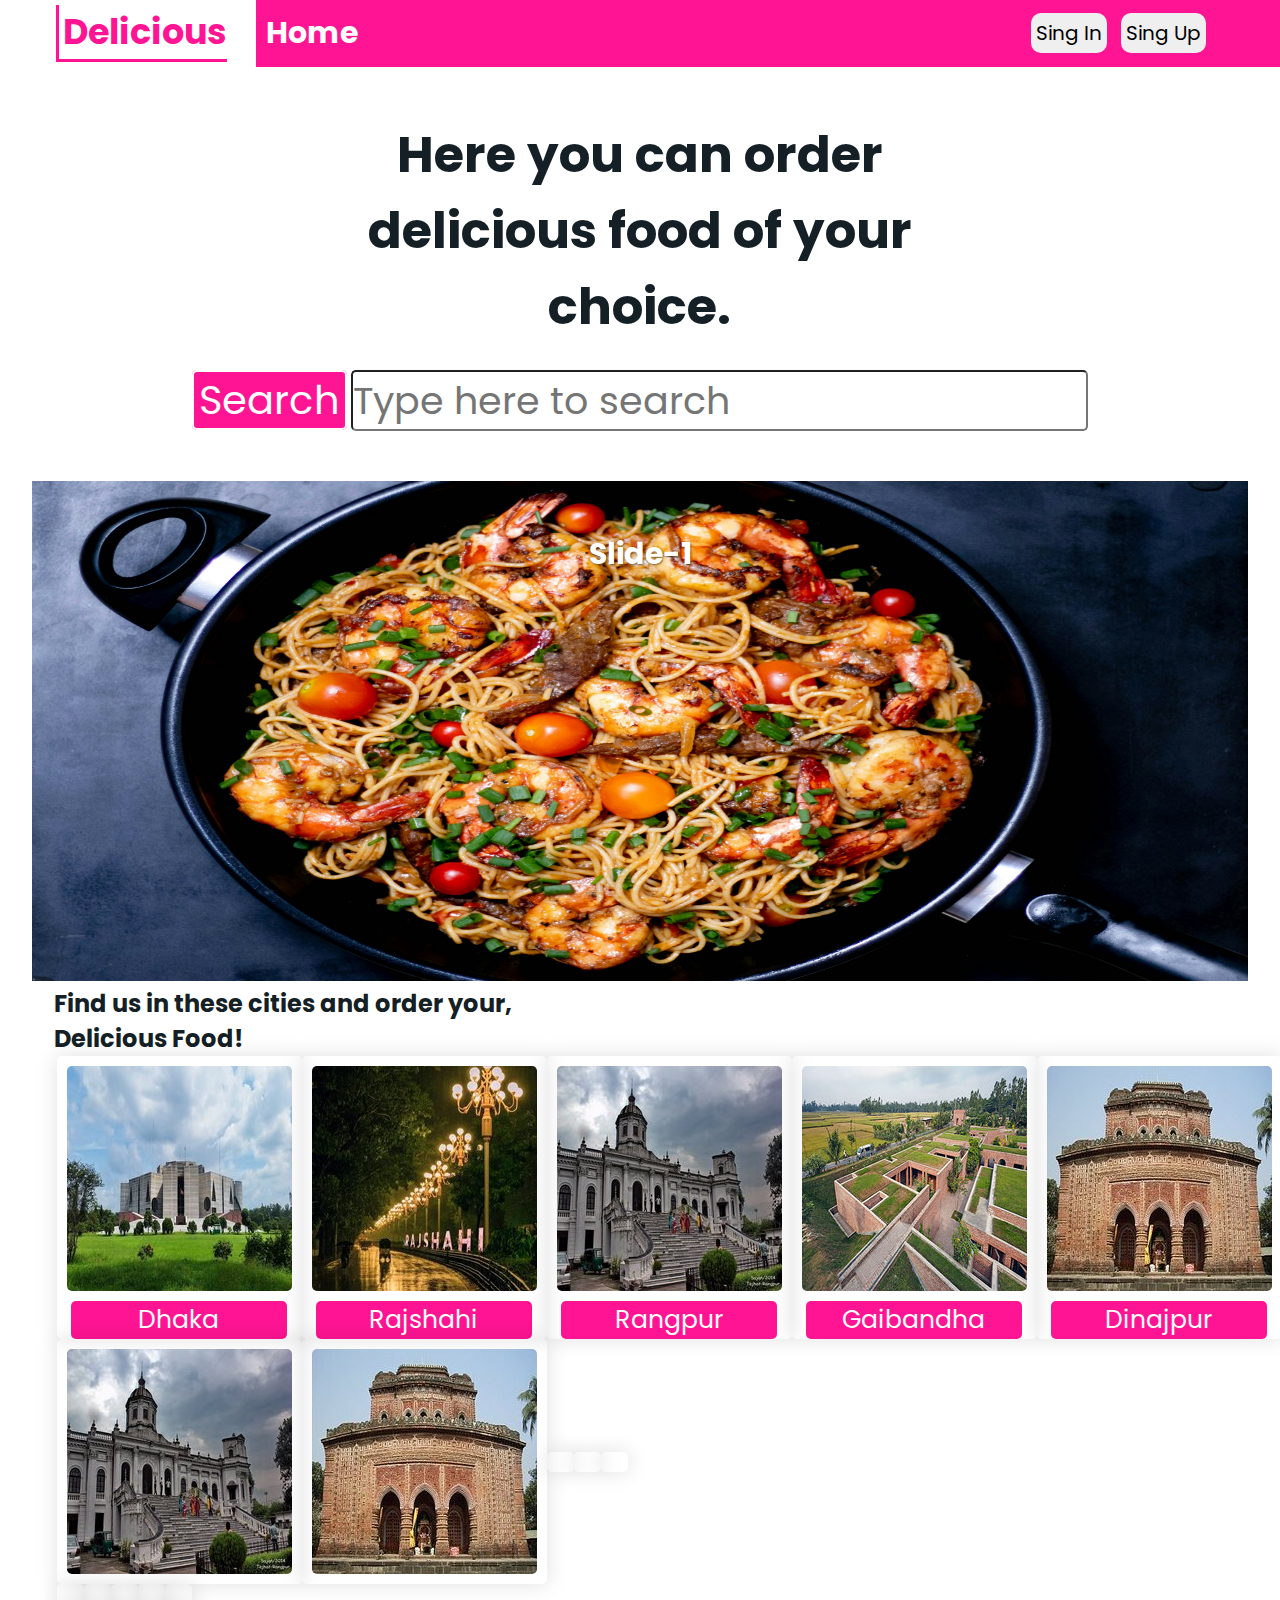
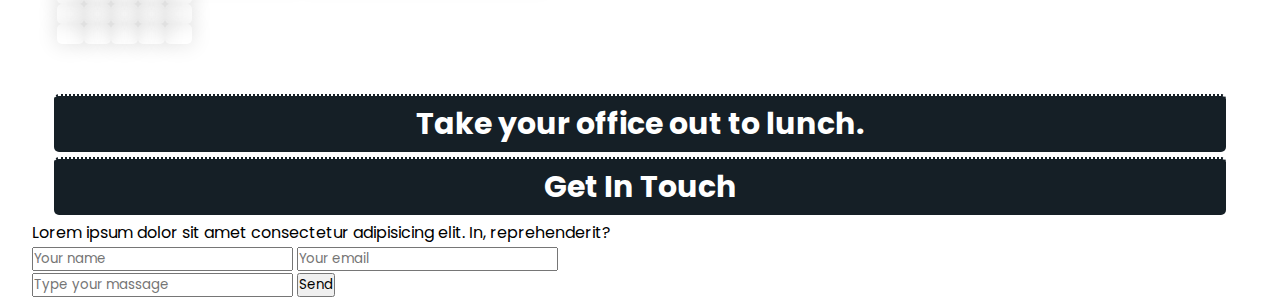
==== commit 67ee4271: "Merge branch 'main' of https://github.com/Jubayerhusain/Delicious-Food" ====
--- a/index.html
+++ b/index.html
@@ -66,7 +66,6 @@
     <div class="main-conteiner">
         <h2>Find us in these cities and order your, <p>Delicious Food!</p></h2>
         <div class="culom1">
-            <!-- lalmonirhat-Picture -->
             <div class="city">
                 <img src="image/dhaka.jpg"
                 alt="Dhaka-Picture">
@@ -109,134 +108,174 @@
             </div>
         </div>
         <div class="culom2">
-            <!-- lalmonirhat-Picture -->
-            <div class="city">
-                <img src="image/mymensingh.jpg"
-                alt="rangpur-Picture">
-                <div class="city-name">
-                    <a href="rangpur.html"
-                    target="_blank">Rangpur</a>
-                </div>
-            </div>
-            <div class="city">
-                <img src="image/m"
-                alt="dinajpur-picture">
-                <div class="city-name">
-                    <a href="Dinajpur.html"
-                    target="_blank">Dinajpur</a>
-                </div>
-            </div>
-            <div class="city">
-                <img src="image/ponchogor.jpg"
-                alt="ponchogor-Picture">
-                <div class="city-name">
-                    <a href="https://bn.wikipedia.org/wiki/%E0%A6%B2%E0%A6%BE%E0%A6%B2%E0%A6%AE%E0%A6%A8%E0%A6%BF%E0%A6%B0%E0%A6%B9%E0%A6%BE%E0%A6%9F_%E0%A6%9C%E0%A7%87%E0%A6%B2%E0%A6%BE"
-                    target="_blank">Ponchogor</a>
-                </div>
-            </div>
-            <div class="city">
-                <img src="image/gaibandh.jpg"
-                alt="gaibandha-picture">
-                <div class="city-name">
-                    <a href="https://bn.wikipedia.org/wiki/%E0%A6%A6%E0%A6%BF%E0%A6%A8%E0%A6%BE%E0%A6%9C%E0%A6%AA%E0%A7%81%E0%A6%B0_%E0%A6%9C%E0%A7%87%E0%A6%B2%E0%A6%BE"
-                    target="_blank">Gaibandha</a>
-                </div>
-            </div>
-            <div class="city">
-                <img src="image/gaibandh.jpg"
-                alt="gaibandha-picture">
-                <div class="city-name">
-                    <a href="https://bn.wikipedia.org/wiki/%E0%A6%A6%E0%A6%BF%E0%A6%A8%E0%A6%BE%E0%A6%9C%E0%A6%AA%E0%A7%81%E0%A6%B0_%E0%A6%9C%E0%A7%87%E0%A6%B2%E0%A6%BE"
-                    target="_blank">Gaibandha</a>
-                </div>
-            </div>
-        </div>
-        <div class="culom1">
-            <!-- lalmonirhat-Picture -->
             <div class="city">
                 <img src="image/Rangpur.jpg"
                 alt="rangpur-Picture">
                 <div class="city-name">
-                    <a href="rangpur.html"
-                    target="_blank">Rangpur</a>
+                    <a href="#"
+                    target="_blank"></a>
                 </div>
             </div>
             <div class="city">
                 <img src="image/dinajpur.jpg"
                 alt="dinajpur-picture">
                 <div class="city-name">
-                    <a href="Dinajpur.html"
-                    target="_blank">Dinajpur</a>
-                </div>
-            </div>
-            <div class="city">
-                <img src="image/ponchogor.jpg"
-                alt="ponchogor-Picture">
-                <div class="city-name">
-                    <a href="https://bn.wikipedia.org/wiki/%E0%A6%B2%E0%A6%BE%E0%A6%B2%E0%A6%AE%E0%A6%A8%E0%A6%BF%E0%A6%B0%E0%A6%B9%E0%A6%BE%E0%A6%9F_%E0%A6%9C%E0%A7%87%E0%A6%B2%E0%A6%BE"
-                    target="_blank">Ponchogor</a>
-                </div>
-            </div>
-            <div class="city">
-                <img src="image/gaibandh.jpg"
-                alt="gaibandha-picture">
-                <div class="city-name">
-                    <a href="https://bn.wikipedia.org/wiki/%E0%A6%A6%E0%A6%BF%E0%A6%A8%E0%A6%BE%E0%A6%9C%E0%A6%AA%E0%A7%81%E0%A6%B0_%E0%A6%9C%E0%A7%87%E0%A6%B2%E0%A6%BE"
-                    target="_blank">Gaibandha</a>
-                </div>
-            </div>
-            <div class="city">
-                <img src="image/gaibandh.jpg"
-                alt="gaibandha-picture">
-                <div class="city-name">
-                    <a href="https://bn.wikipedia.org/wiki/%E0%A6%A6%E0%A6%BF%E0%A6%A8%E0%A6%BE%E0%A6%9C%E0%A6%AA%E0%A7%81%E0%A6%B0_%E0%A6%9C%E0%A7%87%E0%A6%B2%E0%A6%BE"
-                    target="_blank">Gaibandha</a>
+                    <a href="#"
+                    target="_blank"></a>
+                </div>
+            </div>
+            <div class="city">
+                <img src="image/"
+                alt="">
+                <div class="city-name">
+                    <a href="#"
+                    target="_blank"></a>
+                </div>
+            </div>
+            <div class="city">
+                <img src="image/"
+                alt="">
+                <div class="city-name">
+                    <a href="#"
+                    target="_blank"></a>
+                </div>
+            </div>
+            <div class="city">
+                <img src="image/"
+                alt="">
+                <div class="city-name">
+                    <a href="#"
+                    target="_blank"></a>
+                </div>
+            </div>
+        </div>
+        <div class="culom1">
+            <div class="city">
+                <img src="image/"
+                alt="">
+                <div class="city-name">
+                    <a href="#"
+                    target="_blank"></a>
+                </div>
+            </div>
+            <div class="city">
+                <img src="image/"
+                alt="">
+                <div class="city-name">
+                    <a href="#"
+                    target="_blank"></a>
+                </div>
+            </div>
+            <div class="city">
+                <img src="image/"
+                alt="">
+                <div class="city-name">
+                    <a href="#"
+                    target="_blank"></a>
+                </div>
+            </div>
+            <div class="city">
+                <img src="image/"
+                alt="">
+                <div class="city-name">
+                    <a href="#"
+                    target="_blank"></a>
+                </div>
+            </div>
+            <div class="city">
+                <img src="image/"
+                alt="">
+                <div class="city-name">
+                    <a href="#"
+                    target="_blank"></a>
                 </div>
             </div>
         </div>
         <div class="culom2">
-            <!-- lalmonirhat-Picture -->
-            <div class="city">
-                <img src="image/Rangpur.jpg"
-                alt="rangpur-Picture">
-                <div class="city-name">
-                    <a href="rangpur.html"
-                    target="_blank">Rangpur</a>
-                </div>
-            </div>
-            <div class="city">
-                <img src="image/dinajpur.jpg"
-                alt="dinajpur-picture">
-                <div class="city-name">
-                    <a href="Dinajpur.html"
-                    target="_blank">Dinajpur</a>
-                </div>
-            </div>
-            <div class="city">
-                <img src="image/ponchogor.jpg"
-                alt="ponchogor-Picture">
-                <div class="city-name">
-                    <a href="https://bn.wikipedia.org/wiki/%E0%A6%B2%E0%A6%BE%E0%A6%B2%E0%A6%AE%E0%A6%A8%E0%A6%BF%E0%A6%B0%E0%A6%B9%E0%A6%BE%E0%A6%9F_%E0%A6%9C%E0%A7%87%E0%A6%B2%E0%A6%BE"
-                    target="_blank">Ponchogor</a>
-                </div>
-            </div>
-            <div class="city">
-                <img src="image/gaibandh.jpg"
-                alt="gaibandha-picture">
-                <div class="city-name">
-                    <a href="https://bn.wikipedia.org/wiki/%E0%A6%A6%E0%A6%BF%E0%A6%A8%E0%A6%BE%E0%A6%9C%E0%A6%AA%E0%A7%81%E0%A6%B0_%E0%A6%9C%E0%A7%87%E0%A6%B2%E0%A6%BE"
-                    target="_blank">Gaibandha</a>
-                </div>
-            </div>
-            <div class="city">
-                <img src="image/gaibandh.jpg"
-                alt="gaibandha-picture">
-                <div class="city-name">
-                    <a href="https://bn.wikipedia.org/wiki/%E0%A6%A6%E0%A6%BF%E0%A6%A8%E0%A6%BE%E0%A6%9C%E0%A6%AA%E0%A7%81%E0%A6%B0_%E0%A6%9C%E0%A7%87%E0%A6%B2%E0%A6%BE"
-                    target="_blank">Gaibandha</a>
-                </div>
-            </div>
-        </div>
+            <div class="city">
+                <img src="image/"
+                alt="">
+                <div class="city-name">
+                    <a href="#"
+                    target="_blank"></a>
+                </div>
+            </div>
+            <div class="city">
+                <img src="image/"
+                alt="">
+                <div class="city-name">
+                    <a href="#"
+                    target="_blank"></a>
+                </div>
+            </div>
+            <div class="city">
+                <img src="image/"
+                alt="">
+                <div class="city-name">
+                    <a href="#"
+                    target="_blank"></a>
+                </div>
+            </div>
+            <div class="city">
+                <img src="image/"
+                alt="">
+                <div class="city-name">
+                    <a href="#"
+                    target="_blank"></a>
+                </div>
+            </div>
+            <div class="city">
+                <img src="image/"
+                alt="">
+                <div class="city-name">
+                    <a href="#"
+                    target="_blank"></a>
+                </div>
+            </div>
+        </div>
+        <div class="culom1">
+            <div class="city">
+                <img src="image/"
+                alt="">
+                <div class="city-name">
+                    <a href="#"
+                    target="_blank"></a>
+                </div>
+            </div>
+            <div class="city">
+                <img src="image/"
+                alt="">
+                <div class="city-name">
+                    <a href="#"
+                    target="_blank"></a>
+                </div>
+            </div>
+            <div class="city">
+                <img src="image/"
+                alt="">
+                <div class="city-name">
+                    <a href="#"
+                    target="_blank"></a>
+                </div>
+            </div>
+            <div class="city">
+                <img src="image/"
+                alt="">
+                <div class="city-name">
+                    <a href="#"
+                    target="_blank"></a>
+                </div>
+            </div>
+            <div class="city">
+                <img src="image/"
+                alt="">
+                <div class="city-name">
+                    <a href="#"
+                    target="_blank"></a>
+                </div>
+            </div>
+        </div>
+        
 
     <!-- footer-section -->
     <footer class="footer">
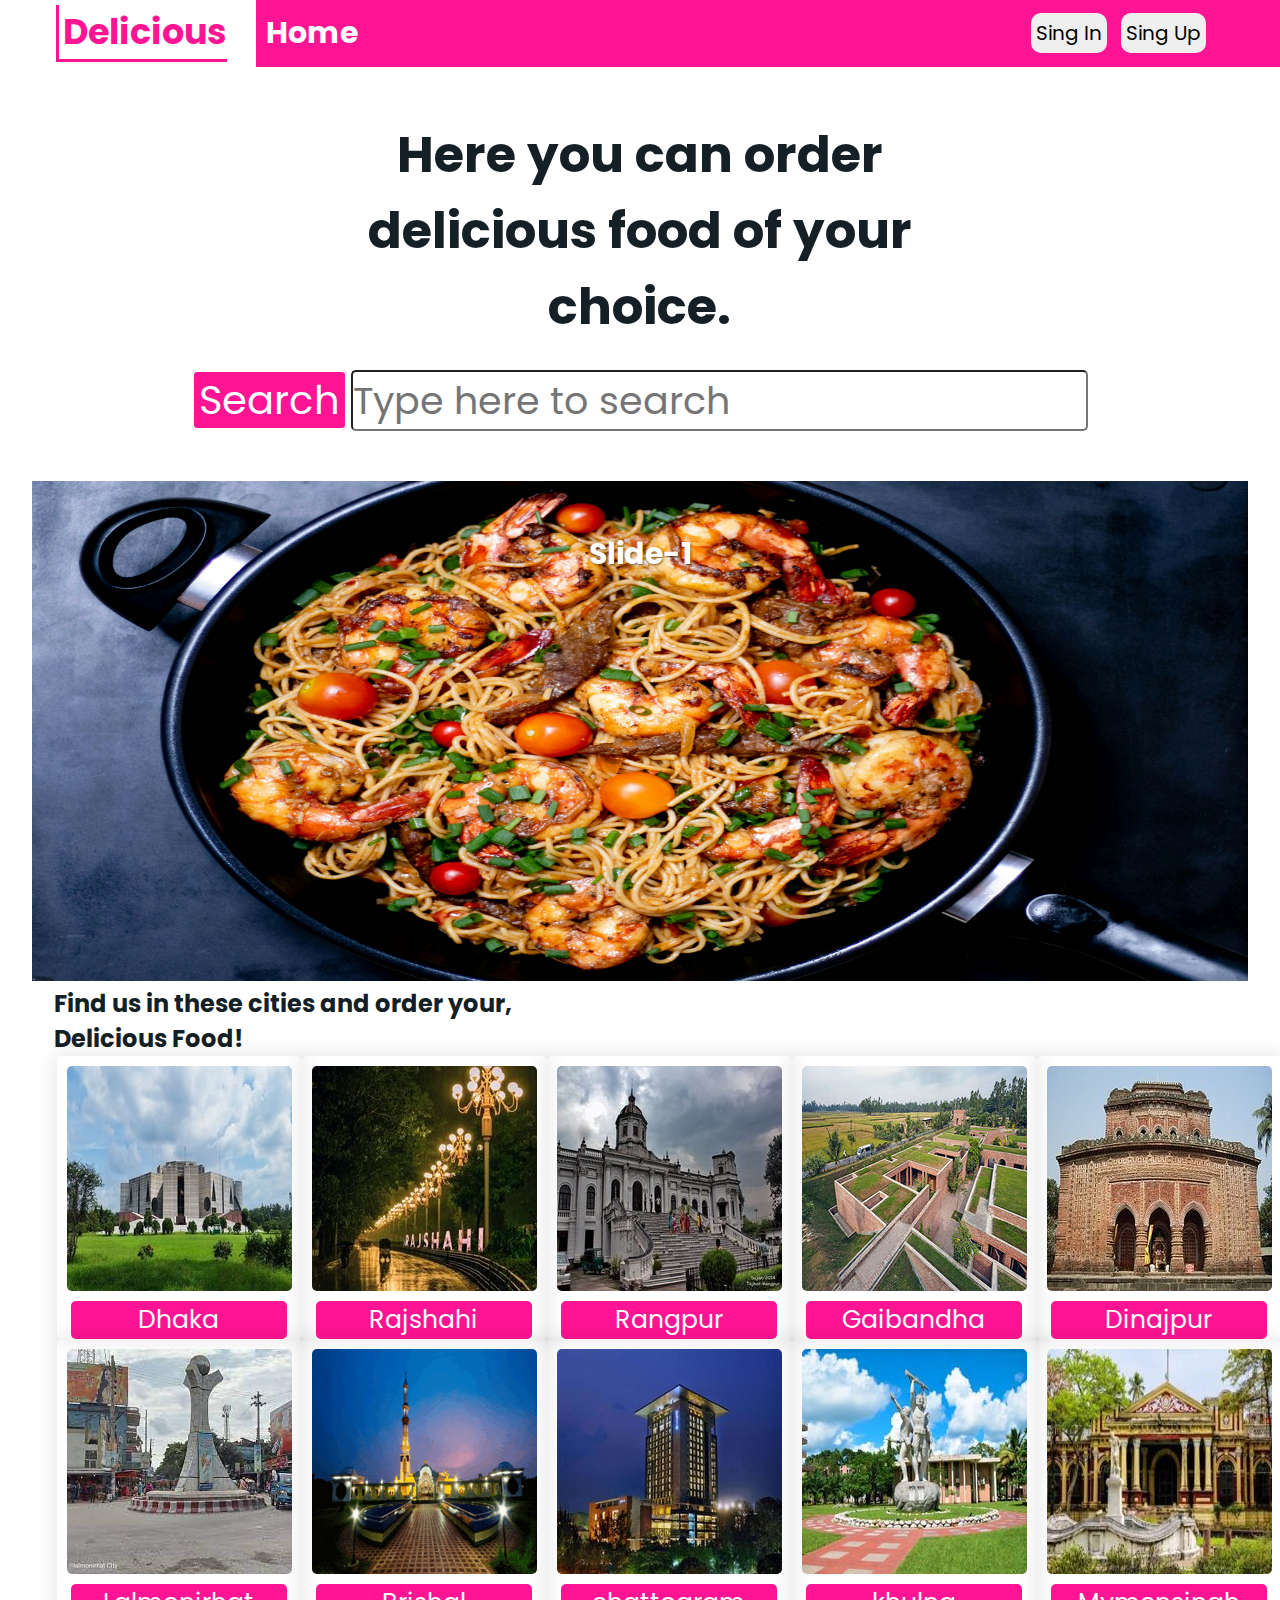
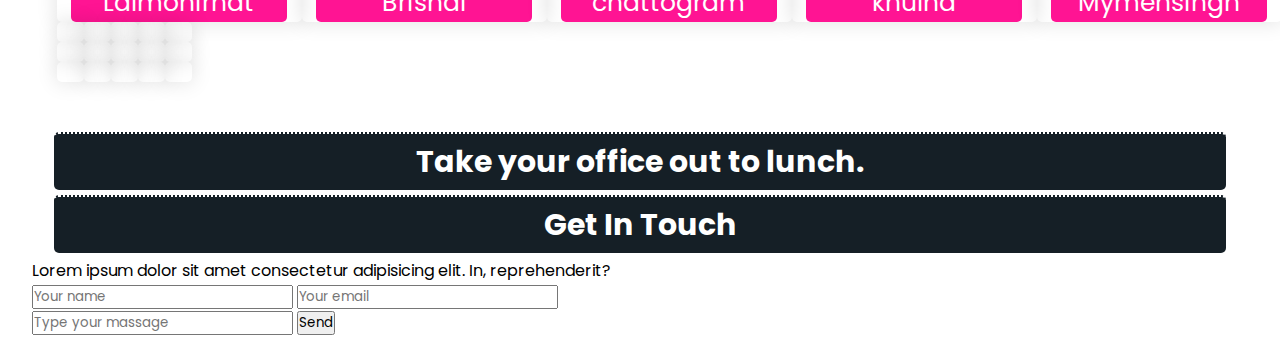
==== commit f41ca191: "new" ====
--- a/index.html
+++ b/index.html
@@ -109,43 +109,43 @@
         </div>
         <div class="culom2">
             <div class="city">
-                <img src="image/Rangpur.jpg"
-                alt="rangpur-Picture">
-                <div class="city-name">
-                    <a href="#"
-                    target="_blank"></a>
-                </div>
-            </div>
-            <div class="city">
-                <img src="image/dinajpur.jpg"
-                alt="dinajpur-picture">
-                <div class="city-name">
-                    <a href="#"
-                    target="_blank"></a>
-                </div>
-            </div>
-            <div class="city">
-                <img src="image/"
-                alt="">
-                <div class="city-name">
-                    <a href="#"
-                    target="_blank"></a>
-                </div>
-            </div>
-            <div class="city">
-                <img src="image/"
-                alt="">
-                <div class="city-name">
-                    <a href="#"
-                    target="_blank"></a>
-                </div>
-            </div>
-            <div class="city">
-                <img src="image/"
-                alt="">
-                <div class="city-name">
-                    <a href="#"
-                    target="_blank"></a>
+                <img src="image/lalmonir hat.jpg"
+                alt="lalmonirhat-picture">
+                <div class="city-name">
+                    <a href="lalmonirhat.html"
+                    target="_blank">Lalmonirhat</a>
+                </div>
+            </div>
+            <div class="city">
+                <img src="image/brishal.jpg"
+                alt="brishal-pictue">
+                <div class="city-name">
+                    <a href="brishal.html"
+                    target="_blank">Brishal</a>
+                </div>
+            </div>
+            <div class="city">
+                <img src="image/chattogram.jpg"
+                alt="chattogram-picture">
+                <div class="city-name">
+                    <a href="chattogram.html"
+                    target="_blank">chattogram</a>
+                </div>
+            </div>
+            <div class="city">
+                <img src="image/khulna.jpg"
+                alt="khulna-picture">
+                <div class="city-name">
+                    <a href="khulna.html"
+                    target="_blank"> khulna</a>
+                </div>
+            </div>
+            <div class="city">
+                <img src="image/mymensingh.jpg"
+                alt="mymensingh-picture">
+                <div class="city-name">
+                    <a href="mymensingh.html"
+                    target="_blank">Mymensingh</a>
                 </div>
             </div>
         </div>
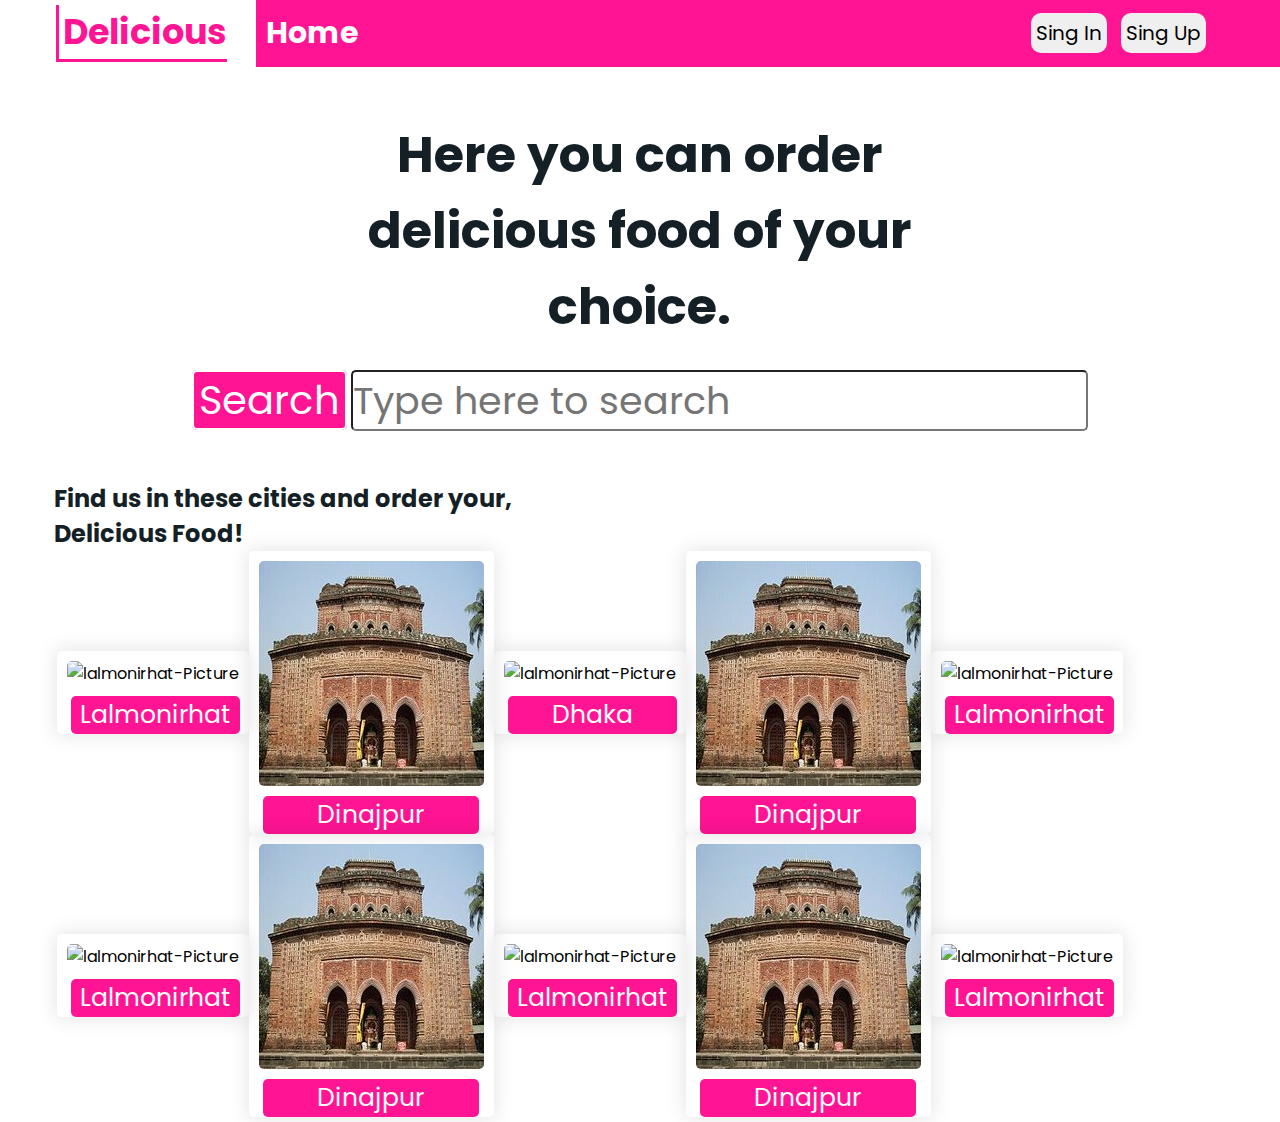
==== commit 6a7dd6fb: "new" ====
--- a/index.html
+++ b/index.html
@@ -7,26 +7,19 @@
     <link rel="stylesheet" href="style.css">
 </head>
 <body>
-
-    <!-- header -->
     <header>
-        <!-- >>>>>logo<<<<<< -->
         <div class="logo">
-            <a href="index.html"><h1>Delicious</h1></a>
+            <h1>Delicious</h1>
         </div>
-        <!-- >>>>>logo close<<<<<< -->
         <div class="right-nav">
-            <a href="index.html"><h1>Home</h1></a>
+            <h1>Home</h1>
             <div class="button">
                 <button>Sing In</button>
                 <button>Sing Up</button>
             </div>
         </div>
     </header>
-    <!-- header close -->
 
-
-    <!-- search-input -->
     <div class="search-input">
         <h1>Here you can order delicious food of your choice.</h1>
         <div class="search">
@@ -34,279 +27,86 @@
             <input type="search" placeholder="Type here to search">
         </div>
     </div>
-    <!-- search-input close-->
 
-    <!-- food-slider -->
-    <div class="slider-conteiner">
-        <div class="slider">
-            <figure>
-                <div class="slide">
-                    <a href="#" target="_blank"><h1>Slide-1</h1></a>
-                    <img src="silderImage/image1.jpg" alt="Slide">
-                </div>
-                <div class="slide">
-                    <a href="#" target="_blank"><h1>Slide-2</h1></a>
-                    <img src="silderImage/image2.jpg" alt="">
-                </div>
-                <div class="slide">
-                    <a href="#" target="_blank"><h1>Slide-3</h1></a>
-                    <img src="silderImage/image3.jpg" alt="">
-                </div>
-                <div class="slide">
-                    <a href="#" target="_blank"><h1>Slide-4</h1></a>
-                    <img src="silderImage/image4.jpg" alt="">
-                </div>
-            </figure>
-        </div>
-    </div>
-    <!-- food-slider -->
-
-
-    <!-- Find us in these cities and order your Delicious Food! main-conteiner -->
     <div class="main-conteiner">
         <h2>Find us in these cities and order your, <p>Delicious Food!</p></h2>
         <div class="culom1">
             <div class="city">
-                <img src="image/dhaka.jpg"
-                alt="Dhaka-Picture">
+                <img src="image/lalmonirhat.jpeg"
+                alt="lalmonirhat-Picture">
                 <div class="city-name">
-                    <a href="dhaka.html"
-                    target="_blank">Dhaka</a>
-                </div>
-            </div>
-            <div class="city">
-                <img src="image/Rajshahi.jpg"
-                alt="Rajshahi-picture">
-                <div class="city-name">
-                    <a href="rajshahi.html"
-                    target="_blank">Rajshahi</a>
-                </div>
-            </div>
-            <div class="city">
-                <img src="image/Rangpur.jpg"
-                alt="Rangpur-Picture">
-                <div class="city-name">
-                    <a href="rangpur.html"
-                    target="_blank">Rangpur</a>
-                </div>
-            </div>
-            <div class="city">
-                <img src="image/gaibandh.jpg"
-                alt="gaibandha-picture">
-                <div class="city-name">
-                    <a href="gaibandha.html"
-                    target="_blank">Gaibandha</a>
+                    <a href="https://bn.wikipedia.org/wiki/%E0%A6%B2%E0%A6%BE%E0%A6%B2%E0%A6%AE%E0%A6%A8%E0%A6%BF%E0%A6%B0%E0%A6%B9%E0%A6%BE%E0%A6%9F_%E0%A6%9C%E0%A7%87%E0%A6%B2%E0%A6%BE" target="_blank">Lalmonirhat</a>
                 </div>
             </div>
             <div class="city">
                 <img src="image/dinajpur.jpg"
-                alt="Dinajpur-picture">
+                alt="dinajpur-picture">
                 <div class="city-name">
-                    <a href="dinajpur.html"
-                    target="_blank">Dinajpur</a>
+                    <a href="https://bn.wikipedia.org/wiki/%E0%A6%A6%E0%A6%BF%E0%A6%A8%E0%A6%BE%E0%A6%9C%E0%A6%AA%E0%A7%81%E0%A6%B0_%E0%A6%9C%E0%A7%87%E0%A6%B2%E0%A6%BE" target="_blank">Dinajpur</a>
+                </div>
+            </div>
+            <div class="city">
+                <img src="image/lalmonirhat.jpeg"
+                alt="lalmonirhat-Picture">
+                <div class="city-name">
+                    <a href="https://bn.wikipedia.org/wiki/%E0%A6%B2%E0%A6%BE%E0%A6%B2%E0%A6%AE%E0%A6%A8%E0%A6%BF%E0%A6%B0%E0%A6%B9%E0%A6%BE%E0%A6%9F_%E0%A6%9C%E0%A7%87%E0%A6%B2%E0%A6%BE" target="_blank">Dhaka</a>
+                </div>
+            </div>
+            <div class="city">
+                <img src="image/dinajpur.jpg"
+                alt="dinajpur-picture">
+                <div class="city-name">
+                    <a href="https://bn.wikipedia.org/wiki/%E0%A6%A6%E0%A6%BF%E0%A6%A8%E0%A6%BE%E0%A6%9C%E0%A6%AA%E0%A7%81%E0%A6%B0_%E0%A6%9C%E0%A7%87%E0%A6%B2%E0%A6%BE" target="_blank">Dinajpur</a>
+                </div>
+            </div>
+            <div class="city">
+                <img src="image/lalmonirhat.jpeg"
+                alt="lalmonirhat-Picture">
+                <div class="city-name">
+                    <a href="https://bn.wikipedia.org/wiki/%E0%A6%B2%E0%A6%BE%E0%A6%B2%E0%A6%AE%E0%A6%A8%E0%A6%BF%E0%A6%B0%E0%A6%B9%E0%A6%BE%E0%A6%9F_%E0%A6%9C%E0%A7%87%E0%A6%B2%E0%A6%BE" target="_blank">Lalmonirhat</a>
                 </div>
             </div>
         </div>
+
         <div class="culom2">
             <div class="city">
-                <img src="image/lalmonir hat.jpg"
-                alt="lalmonirhat-picture">
+                <img src="image/lalmonirhat.jpeg"
+                alt="lalmonirhat-Picture">
                 <div class="city-name">
-                    <a href="lalmonirhat.html"
-                    target="_blank">Lalmonirhat</a>
+                    <a href="https://bn.wikipedia.org/wiki/%E0%A6%B2%E0%A6%BE%E0%A6%B2%E0%A6%AE%E0%A6%A8%E0%A6%BF%E0%A6%B0%E0%A6%B9%E0%A6%BE%E0%A6%9F_%E0%A6%9C%E0%A7%87%E0%A6%B2%E0%A6%BE" target="_blank">Lalmonirhat</a>
                 </div>
             </div>
             <div class="city">
-                <img src="image/brishal.jpg"
-                alt="brishal-pictue">
+                <img src="image/dinajpur.jpg"
+                alt="dinajpur-picture">
                 <div class="city-name">
-                    <a href="brishal.html"
-                    target="_blank">Brishal</a>
+                    <a href="https://bn.wikipedia.org/wiki/%E0%A6%A6%E0%A6%BF%E0%A6%A8%E0%A6%BE%E0%A6%9C%E0%A6%AA%E0%A7%81%E0%A6%B0_%E0%A6%9C%E0%A7%87%E0%A6%B2%E0%A6%BE" target="_blank">Dinajpur</a>
                 </div>
             </div>
             <div class="city">
-                <img src="image/chattogram.jpg"
-                alt="chattogram-picture">
+                <img src="image/lalmonirhat.jpeg"
+                alt="lalmonirhat-Picture">
                 <div class="city-name">
-                    <a href="chattogram.html"
-                    target="_blank">chattogram</a>
+                    <a href="https://bn.wikipedia.org/wiki/%E0%A6%B2%E0%A6%BE%E0%A6%B2%E0%A6%AE%E0%A6%A8%E0%A6%BF%E0%A6%B0%E0%A6%B9%E0%A6%BE%E0%A6%9F_%E0%A6%9C%E0%A7%87%E0%A6%B2%E0%A6%BE" target="_blank">Lalmonirhat</a>
                 </div>
             </div>
             <div class="city">
-                <img src="image/khulna.jpg"
-                alt="khulna-picture">
+                <img src="image/dinajpur.jpg"
+                alt="dinajpur-picture">
                 <div class="city-name">
-                    <a href="khulna.html"
-                    target="_blank"> khulna</a>
+                    <a href="https://bn.wikipedia.org/wiki/%E0%A6%A6%E0%A6%BF%E0%A6%A8%E0%A6%BE%E0%A6%9C%E0%A6%AA%E0%A7%81%E0%A6%B0_%E0%A6%9C%E0%A7%87%E0%A6%B2%E0%A6%BE" target="_blank">Dinajpur</a>
                 </div>
             </div>
             <div class="city">
-                <img src="image/mymensingh.jpg"
-                alt="mymensingh-picture">
+                <img src="image/lalmonirhat.jpeg"
+                alt="lalmonirhat-Picture">
                 <div class="city-name">
-                    <a href="mymensingh.html"
-                    target="_blank">Mymensingh</a>
+                    <a href="https://bn.wikipedia.org/wiki/%E0%A6%B2%E0%A6%BE%E0%A6%B2%E0%A6%AE%E0%A6%A8%E0%A6%BF%E0%A6%B0%E0%A6%B9%E0%A6%BE%E0%A6%9F_%E0%A6%9C%E0%A7%87%E0%A6%B2%E0%A6%BE" target="_blank">Lalmonirhat</a>
                 </div>
             </div>
         </div>
-        <div class="culom1">
-            <div class="city">
-                <img src="image/"
-                alt="">
-                <div class="city-name">
-                    <a href="#"
-                    target="_blank"></a>
-                </div>
-            </div>
-            <div class="city">
-                <img src="image/"
-                alt="">
-                <div class="city-name">
-                    <a href="#"
-                    target="_blank"></a>
-                </div>
-            </div>
-            <div class="city">
-                <img src="image/"
-                alt="">
-                <div class="city-name">
-                    <a href="#"
-                    target="_blank"></a>
-                </div>
-            </div>
-            <div class="city">
-                <img src="image/"
-                alt="">
-                <div class="city-name">
-                    <a href="#"
-                    target="_blank"></a>
-                </div>
-            </div>
-            <div class="city">
-                <img src="image/"
-                alt="">
-                <div class="city-name">
-                    <a href="#"
-                    target="_blank"></a>
-                </div>
-            </div>
-        </div>
-        <div class="culom2">
-            <div class="city">
-                <img src="image/"
-                alt="">
-                <div class="city-name">
-                    <a href="#"
-                    target="_blank"></a>
-                </div>
-            </div>
-            <div class="city">
-                <img src="image/"
-                alt="">
-                <div class="city-name">
-                    <a href="#"
-                    target="_blank"></a>
-                </div>
-            </div>
-            <div class="city">
-                <img src="image/"
-                alt="">
-                <div class="city-name">
-                    <a href="#"
-                    target="_blank"></a>
-                </div>
-            </div>
-            <div class="city">
-                <img src="image/"
-                alt="">
-                <div class="city-name">
-                    <a href="#"
-                    target="_blank"></a>
-                </div>
-            </div>
-            <div class="city">
-                <img src="image/"
-                alt="">
-                <div class="city-name">
-                    <a href="#"
-                    target="_blank"></a>
-                </div>
-            </div>
-        </div>
-        <div class="culom1">
-            <div class="city">
-                <img src="image/"
-                alt="">
-                <div class="city-name">
-                    <a href="#"
-                    target="_blank"></a>
-                </div>
-            </div>
-            <div class="city">
-                <img src="image/"
-                alt="">
-                <div class="city-name">
-                    <a href="#"
-                    target="_blank"></a>
-                </div>
-            </div>
-            <div class="city">
-                <img src="image/"
-                alt="">
-                <div class="city-name">
-                    <a href="#"
-                    target="_blank"></a>
-                </div>
-            </div>
-            <div class="city">
-                <img src="image/"
-                alt="">
-                <div class="city-name">
-                    <a href="#"
-                    target="_blank"></a>
-                </div>
-            </div>
-            <div class="city">
-                <img src="image/"
-                alt="">
-                <div class="city-name">
-                    <a href="#"
-                    target="_blank"></a>
-                </div>
-            </div>
-        </div>
-        
+    </div>
 
-    <!-- footer-section -->
-    <footer class="footer">
-        <div class="footer-logo">
-            <!-- top-footer open -->
-            <div class="top-footer">
-                <h1>Take your office out to lunch.</h1>
 
-                
-            </div>
-            <!-- top-footer open -->
-            <!-- buttom-footer open -->
-            <div class="buttom-footer">
-                <div class="user-massage">
-                    <h1>Get In Touch</h1>
-                    <span>Lorem ipsum dolor sit amet consectetur adipisicing elit. In, reprehenderit?</span>
-                    <div class="input-box">
-                        <div class="name-email">
-                            <input id="name" type="text" placeholder="Your name" >
-                            <input id="email" type="email" placeholder="Your email">
-                        </div>
-                        <input id="massage" type="text" placeholder="Type your massage" >
-                        <input id="button" type="button" name="" value="Send">
-                    </div>
-                </div>
-            </div>
-            <!-- buttom-footer close -->
-            <!-- <div class="logo">
-                <h1>Delicious</h1>
-            </div> -->
-        </div>
-    </footer>
 </body>
 </html>